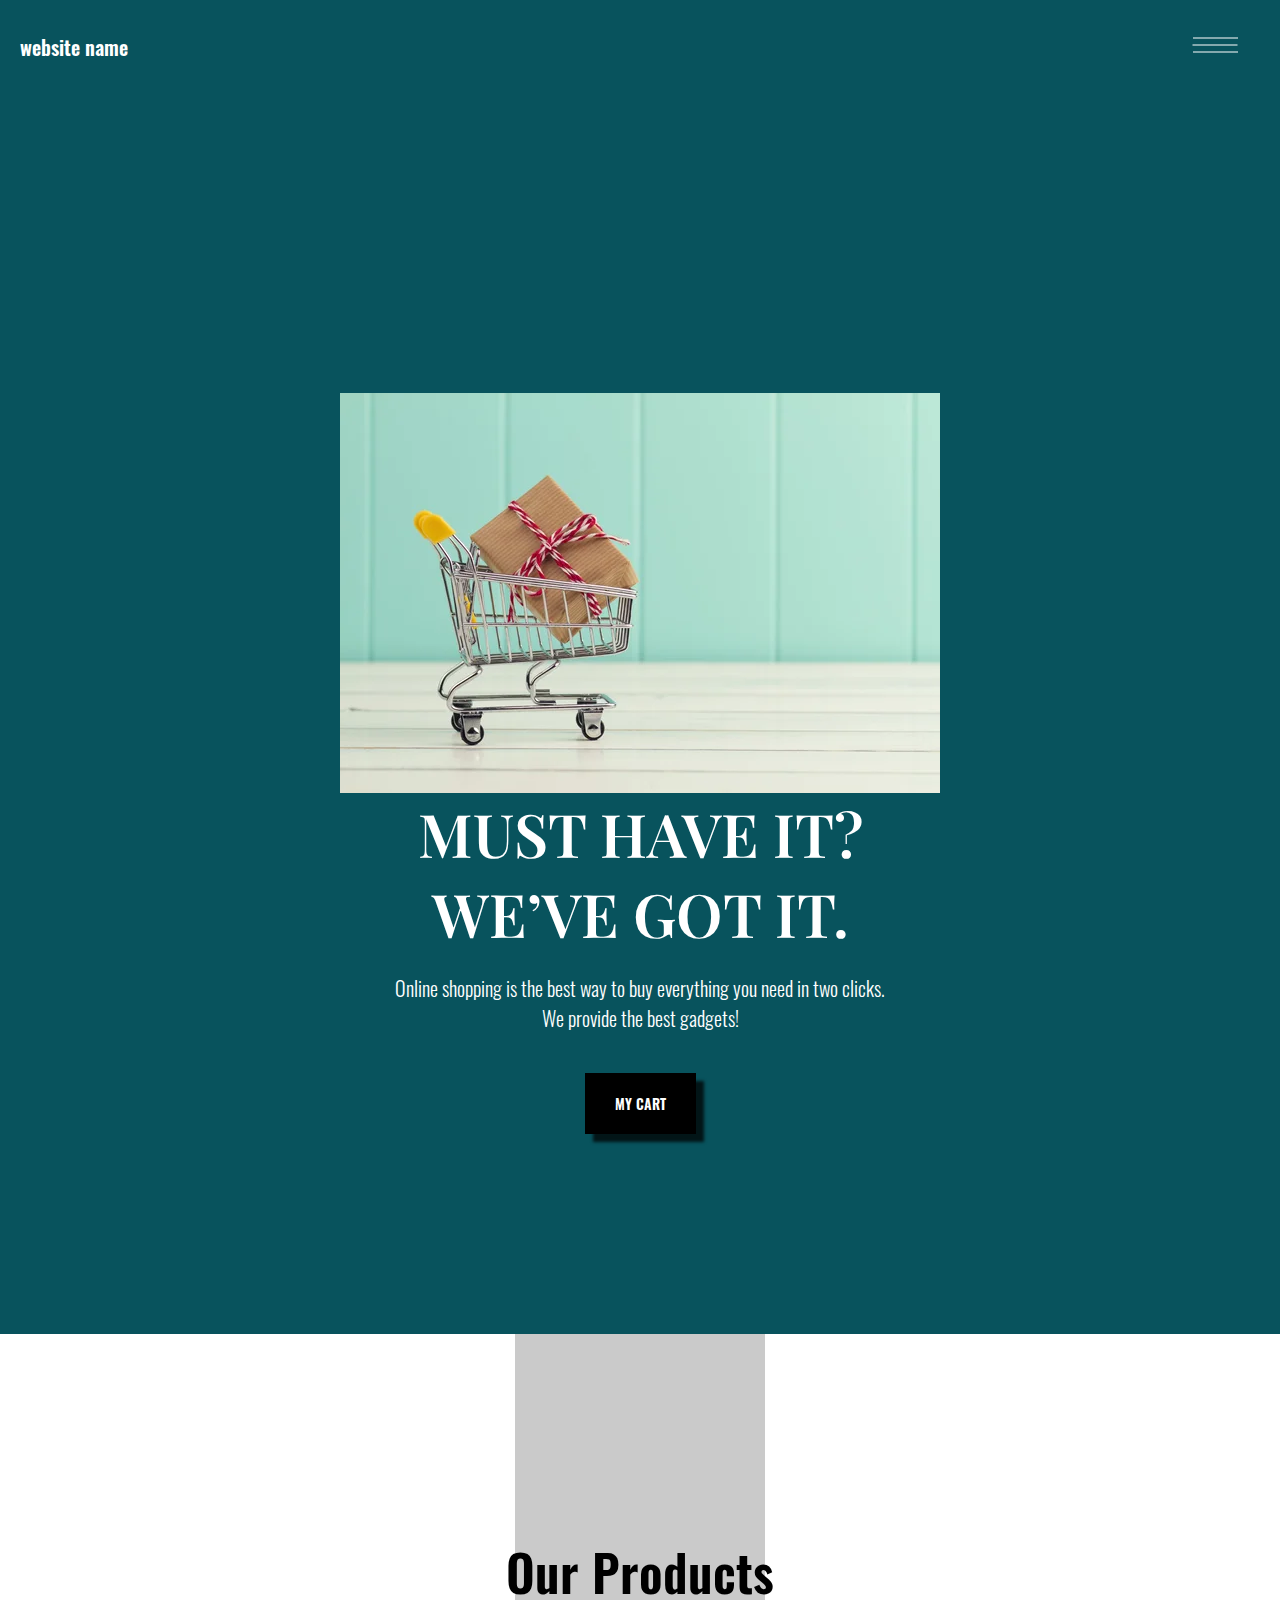
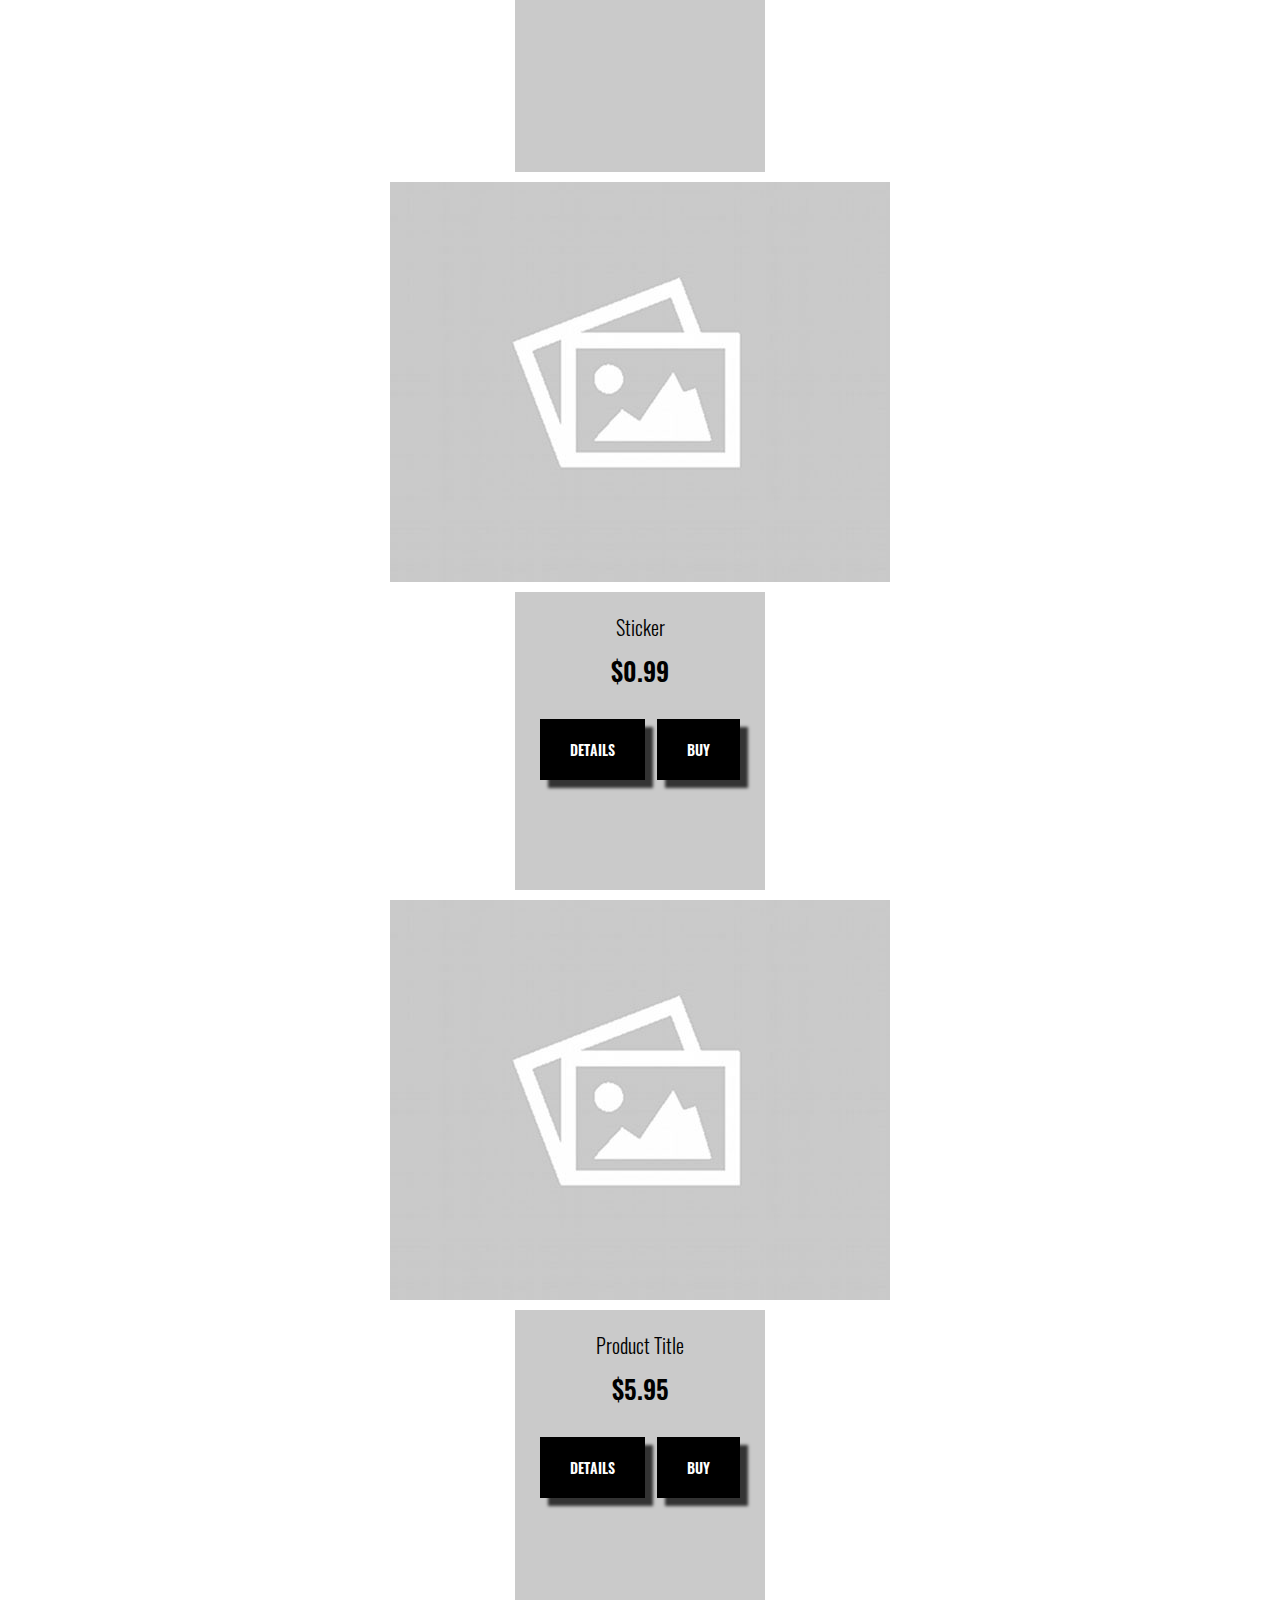
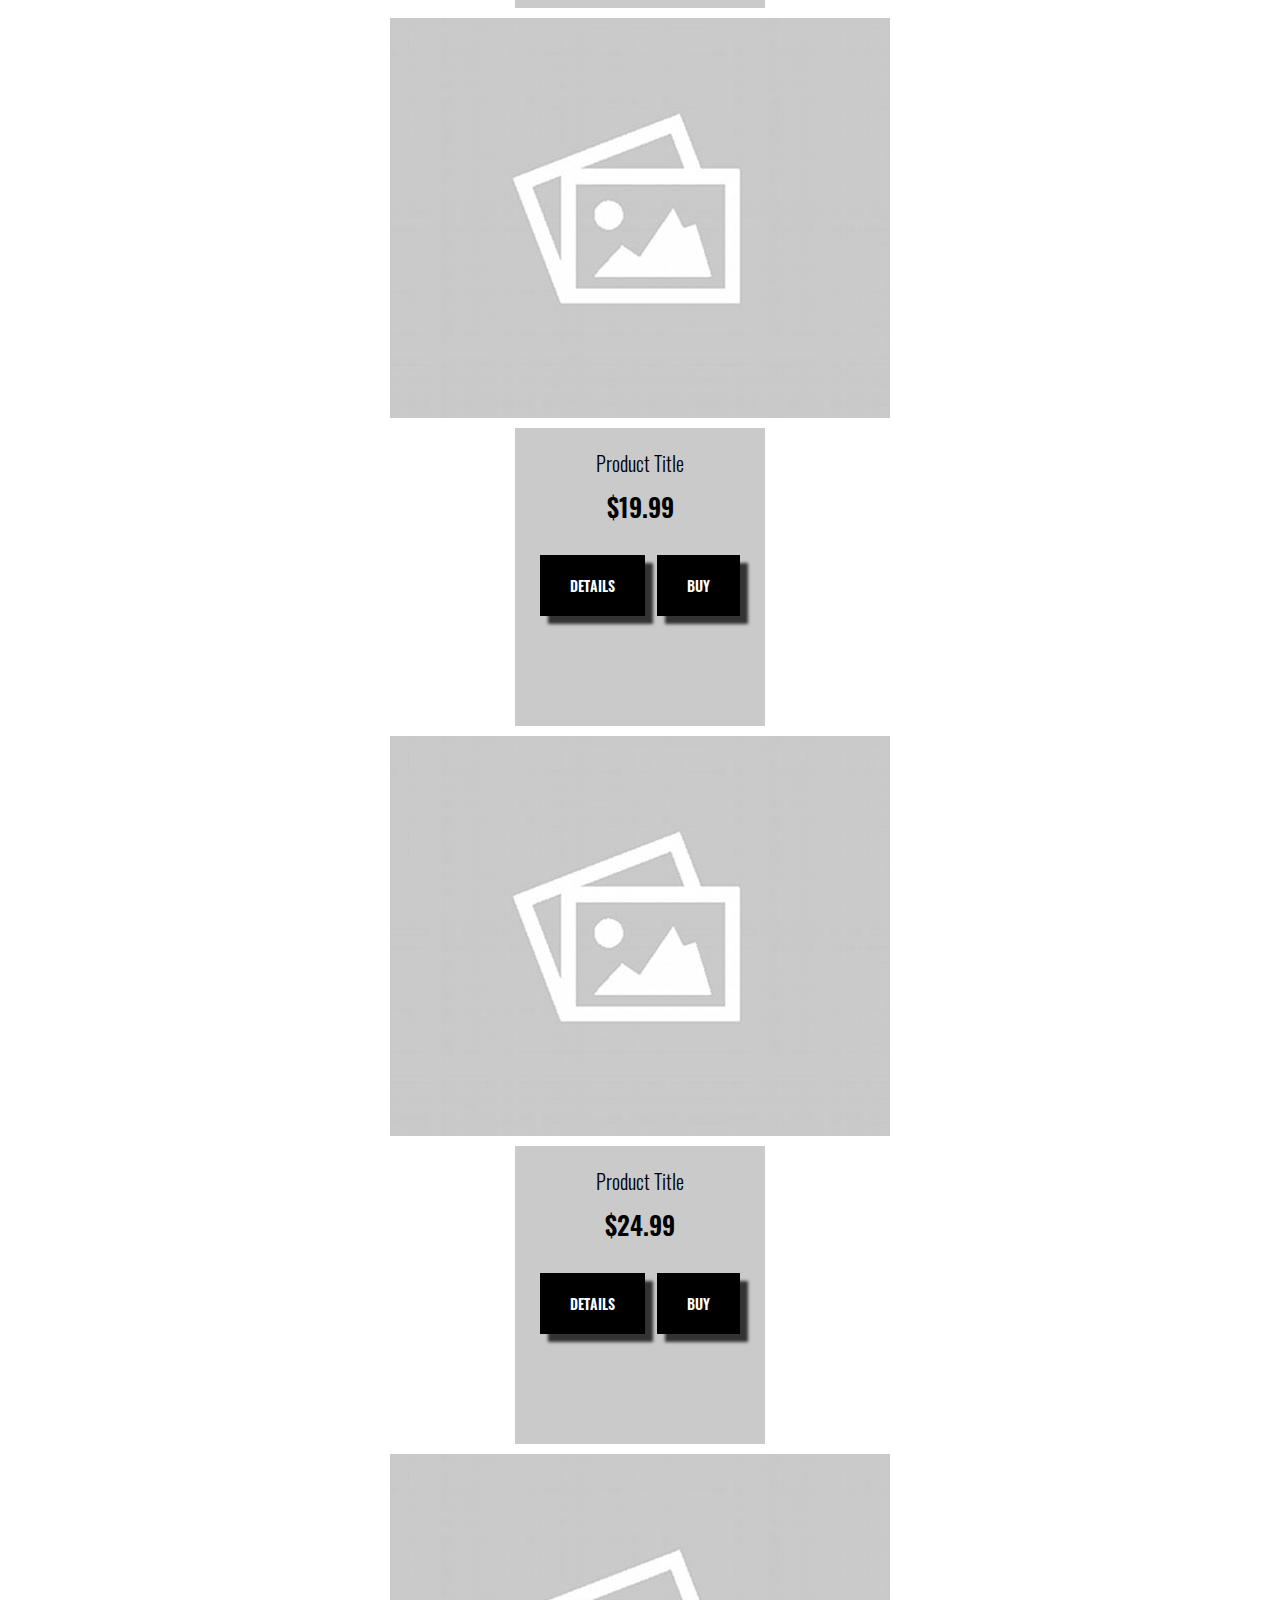
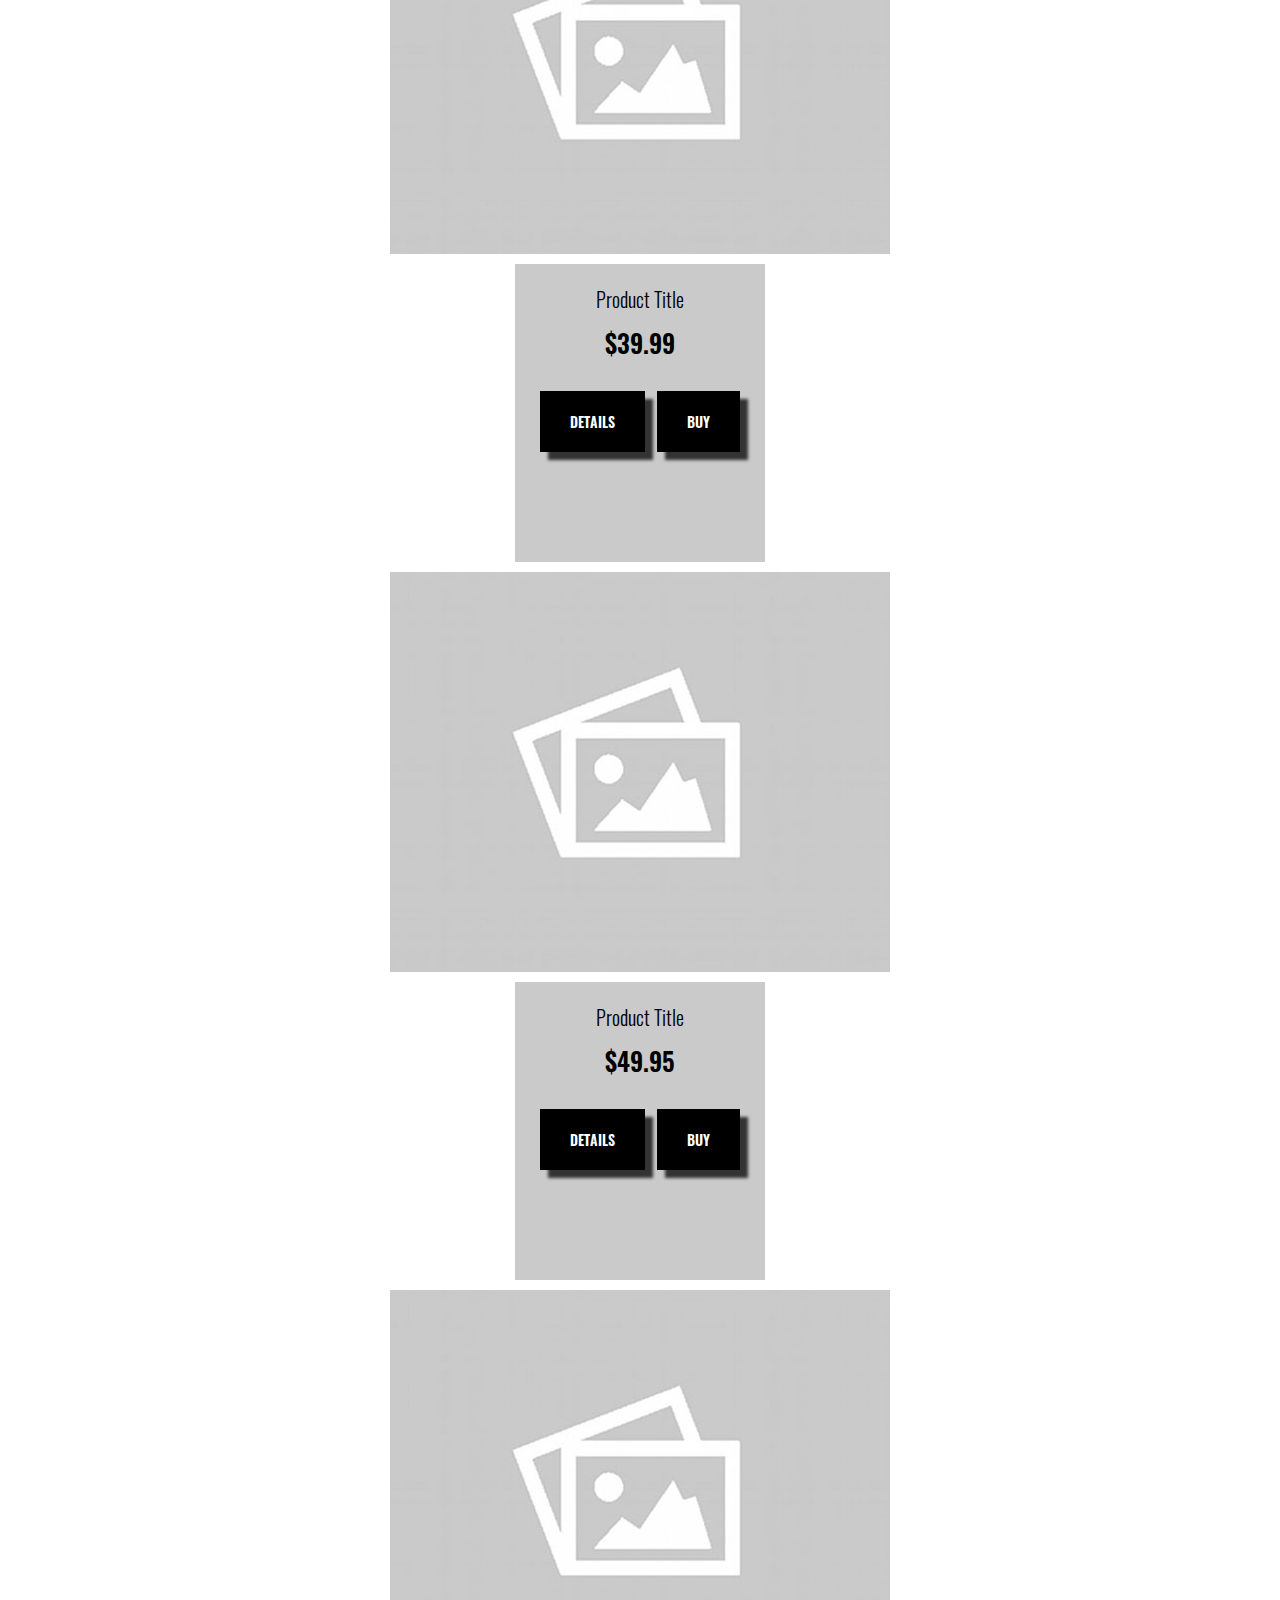
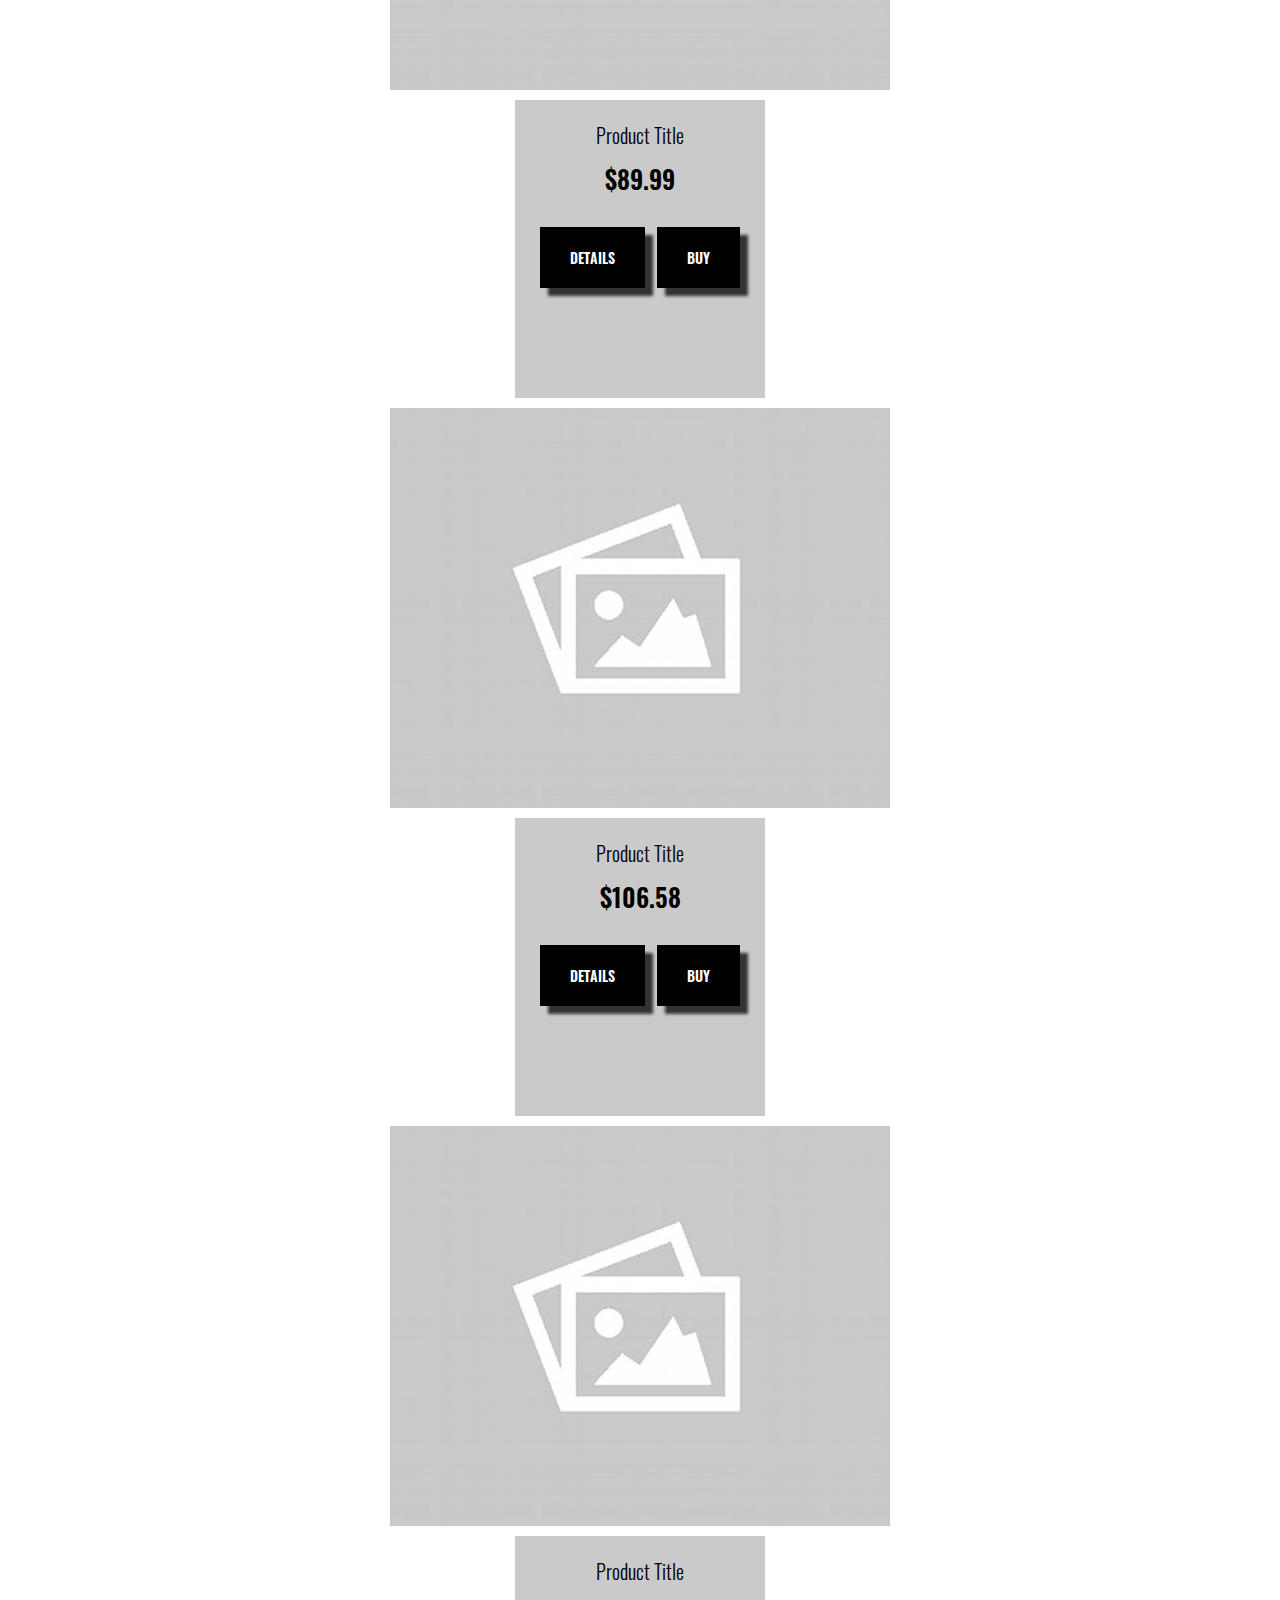
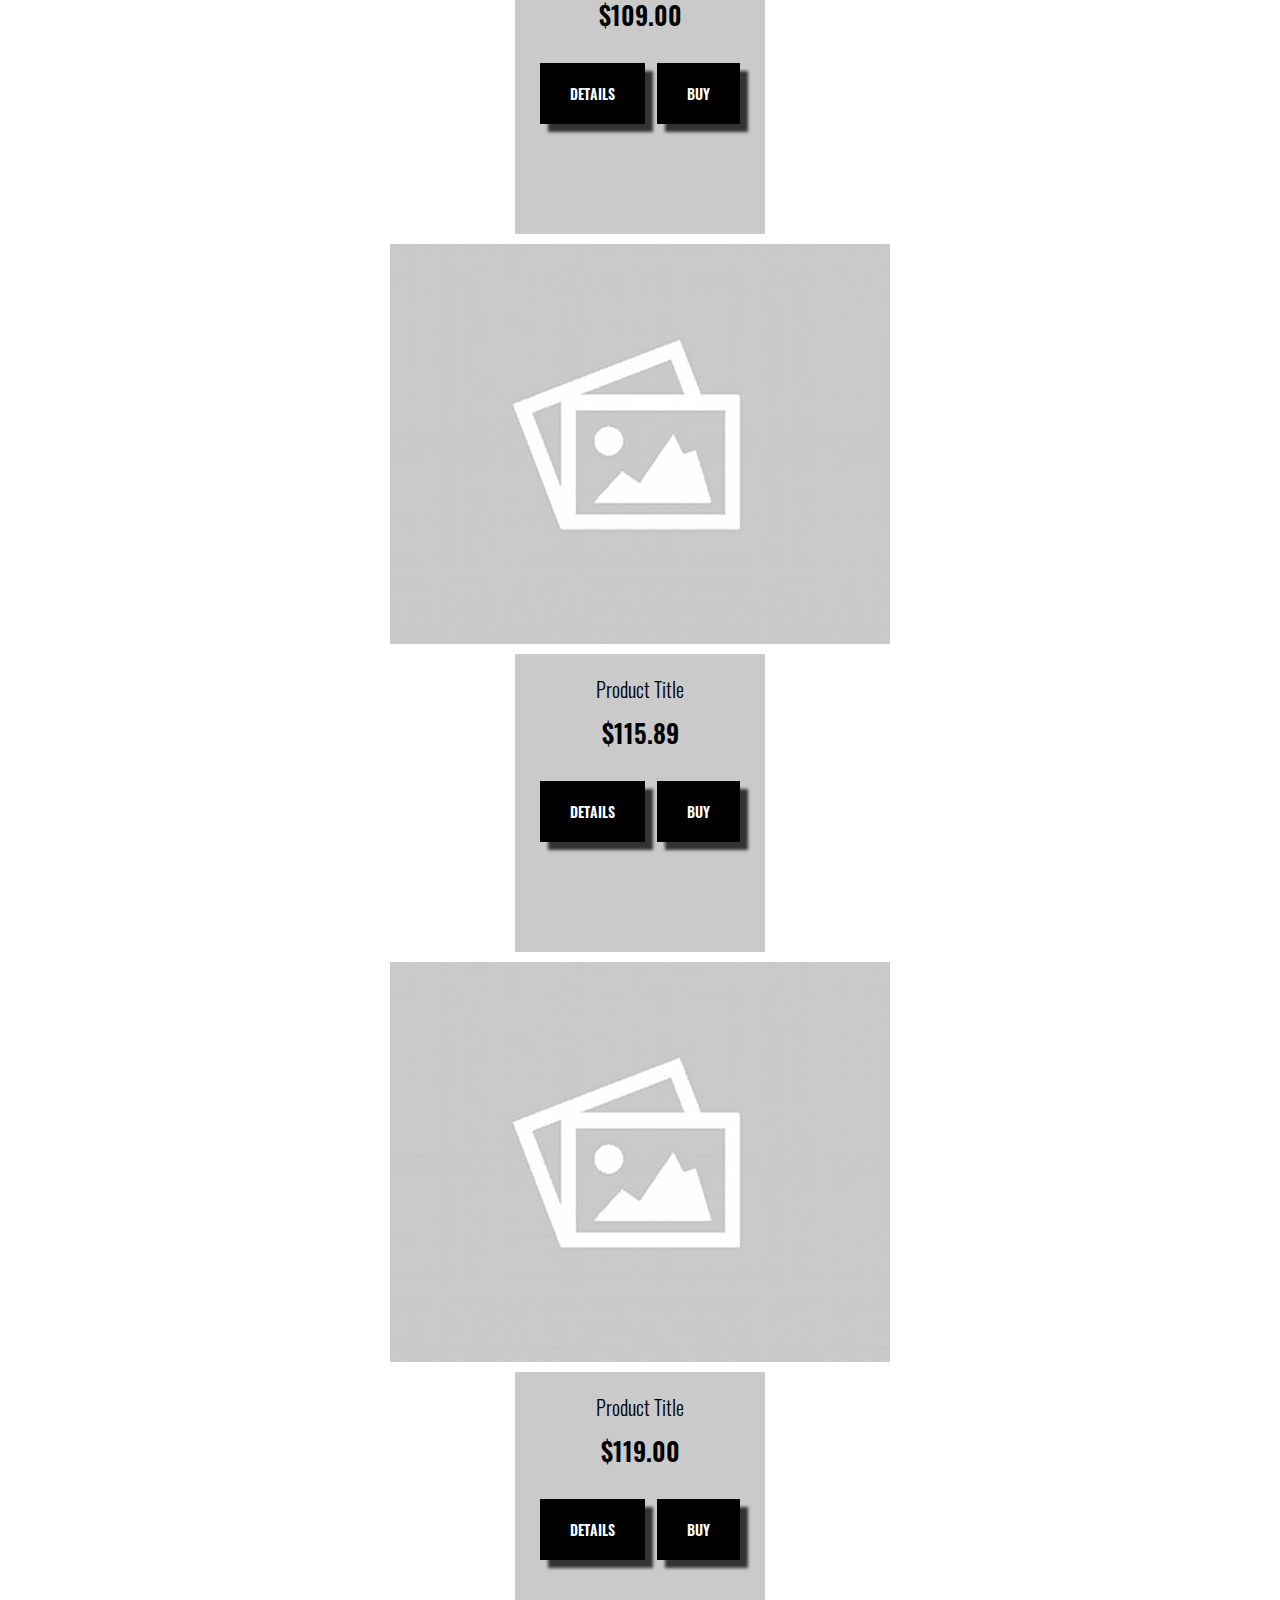
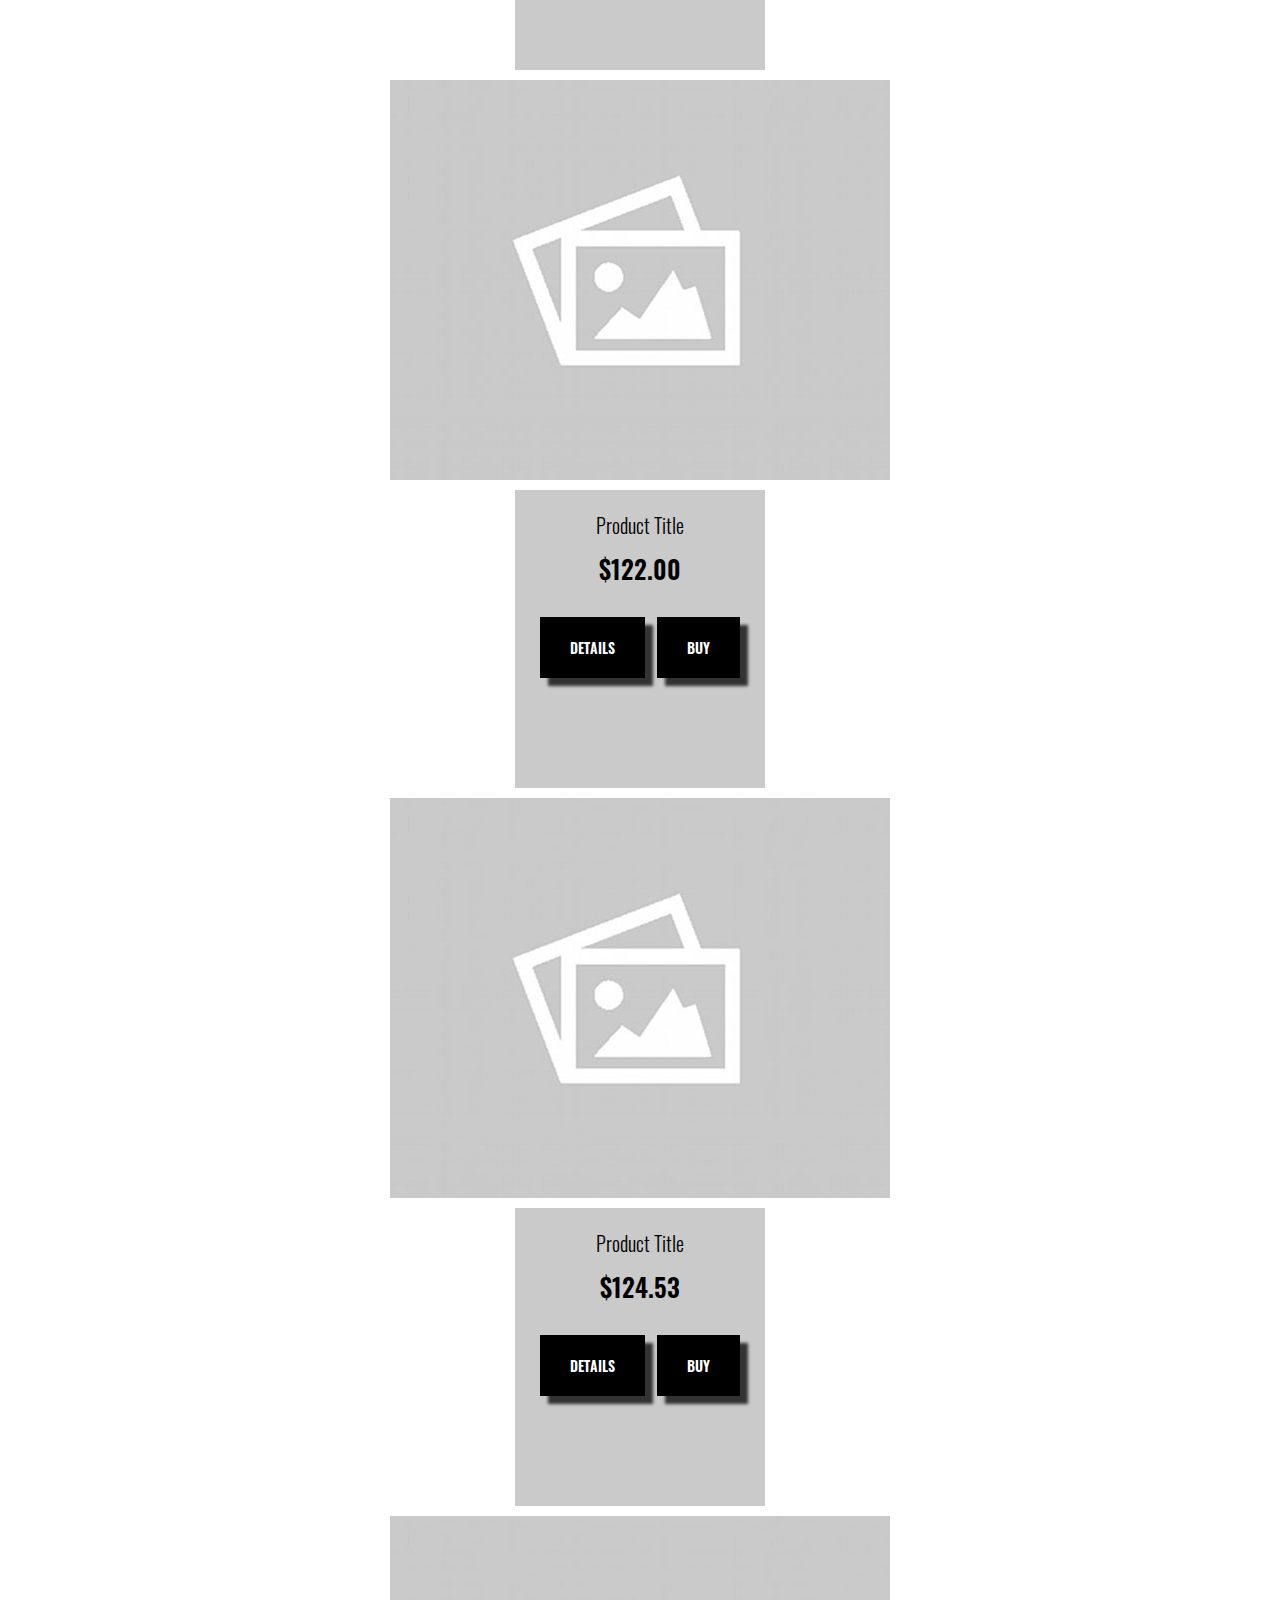
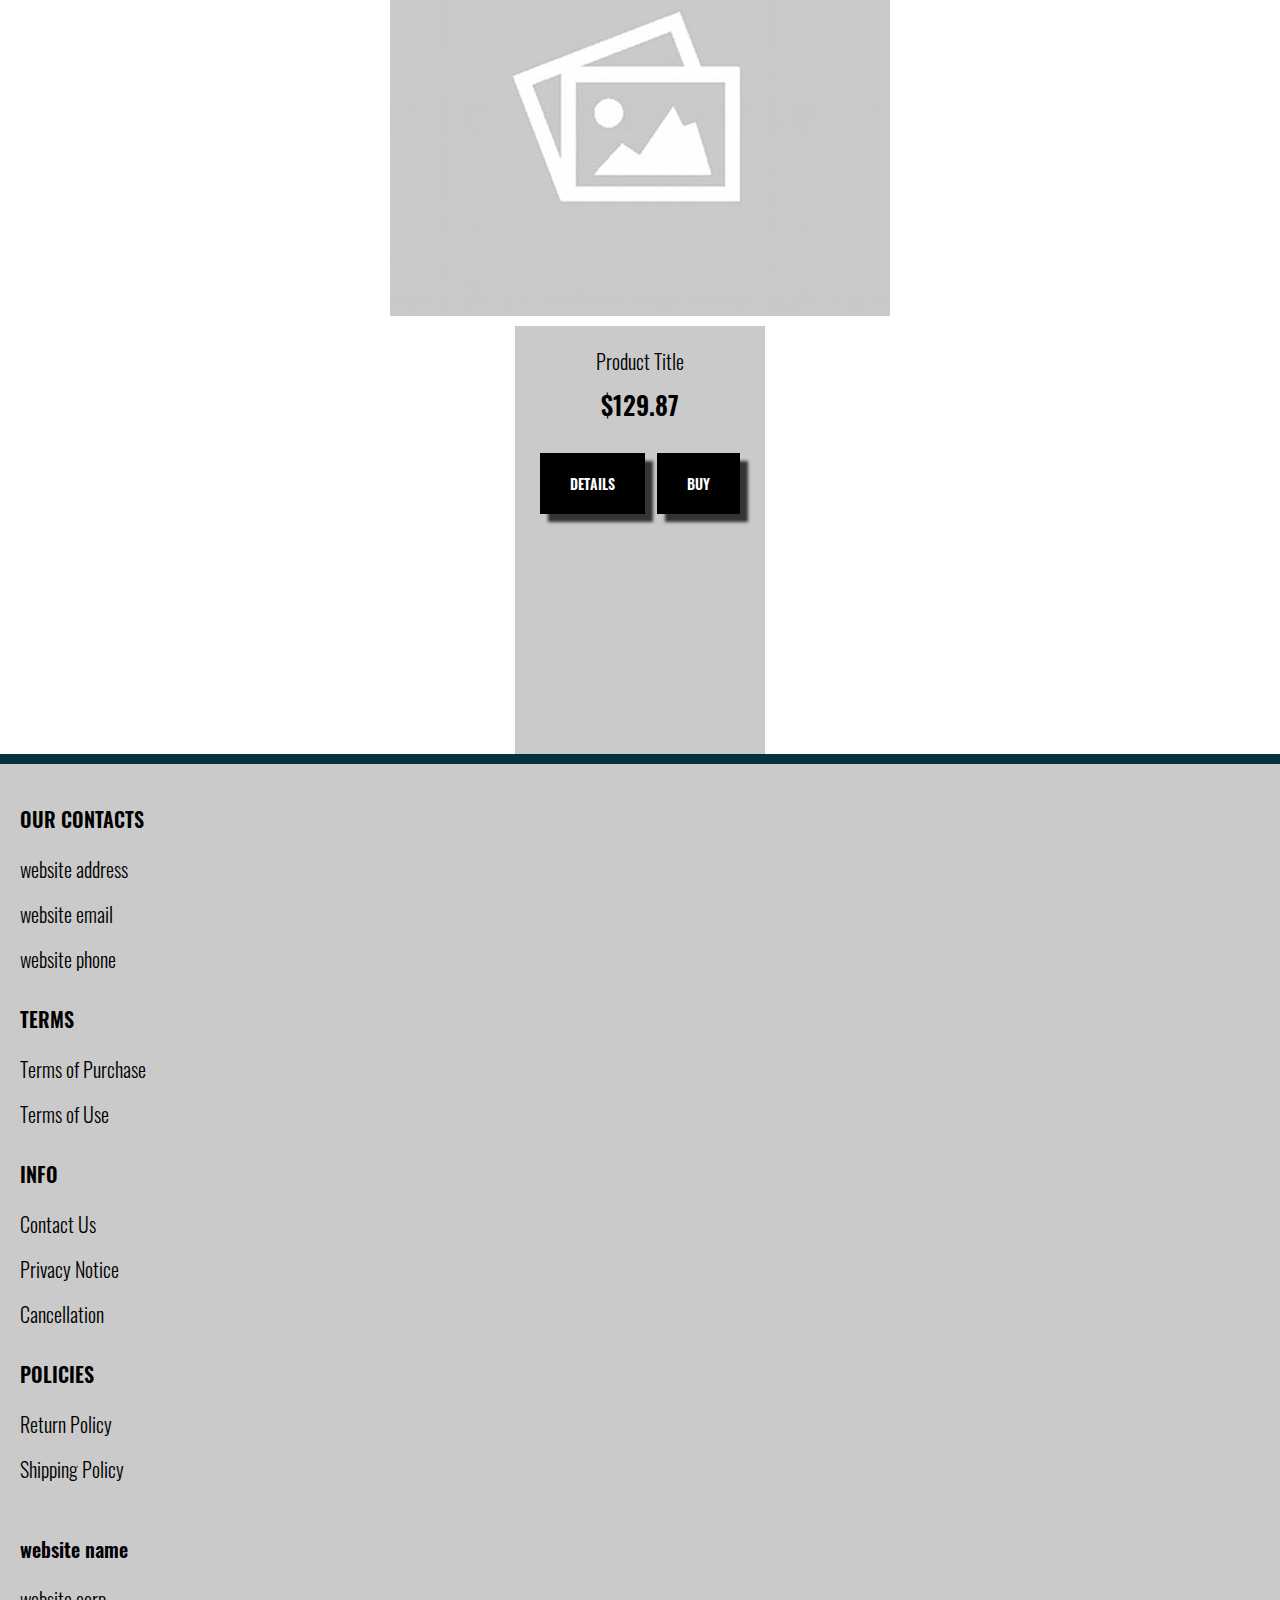
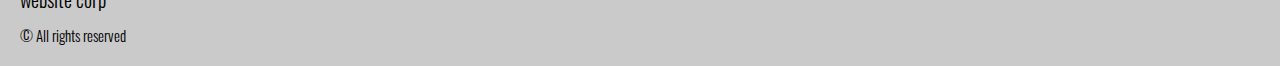
==== index.html @ 71f4c015 "+" ====
<!DOCTYPE html>
<html lang="en">

<head>
  <meta charset="UTF-8" />
  <meta http-equiv="X-UA-Compatible" content="IE=edge" />
  <meta name="viewport" content="width=device-width, initial-scale=1.0" />

  <link rel="stylesheet" href="./css/style.css" />
  <title>Shop</title>

</head>

<body>

  <div class="wrapper">

    <div class="error__overlay js_error__overlay">
      <div class="error">
        <span class="text bold error__text error__title">ERROR:</span>
        <p class="text error__text">You cannot add more than $500 worth of items to your cart.</p>
        <p class="text error__text">The selected item will not be added.</p>
        <button class="text error__btn js_error__btn">close</button>
      </div>
    </div>



    <div class="header__wrapper">
      <div class="container">
     
     
        <header class="header">
         
           
            <div class="header__top">
              <a href="./index.html" class="header__logo logo js_website-name"></a>
              <a href="./shop.html" class="cart__span-box">
                   
                <svg version="1.0" xmlns="http://www.w3.org/2000/svg"
                width="884.000000pt" height="980.000000pt" viewBox="0 0 884.000000 980.000000"
                preserveAspectRatio="xMidYMid meet">
               
               <g transform="translate(0.000000,980.000000) scale(0.100000,-0.100000)"
                stroke="none">
               <path d="M4190 9785 c-397 -49 -766 -214 -1078 -479 -198 -169 -378 -403 -492
               -640 -142 -295 -175 -460 -186 -931 -2 -126 -7 -254 -10 -282 l-5 -53 -784 0
               c-431 0 -786 -4 -789 -8 -7 -11 -57 -438 -256 -2182 -403 -3524 -580 -5101
               -580 -5162 l0 -48 4410 0 4410 0 0 46 c0 53 -25 278 -250 2264 -404 3559 -578
               5068 -586 5082 -3 4 -358 8 -789 8 l-784 0 -5 53 c-3 28 -8 164 -11 301 -8
               366 -25 491 -96 700 -298 870 -1211 1443 -2119 1331z m555 -419 c203 -46 435
               -147 597 -262 109 -78 297 -267 375 -377 70 -100 168 -287 207 -395 71 -198
               96 -386 96 -709 l0 -223 -1600 0 -1600 0 0 219 c0 228 11 374 36 501 39 191
               146 435 267 607 77 109 266 299 372 375 197 139 461 247 680 278 97 14 489 4
               570 -14z m-2315 -2595 l0 -219 -54 -40 c-105 -80 -151 -185 -144 -331 6 -113
               44 -197 122 -269 90 -81 132 -97 261 -97 98 0 116 3 167 27 76 35 153 109 192
               183 30 57 31 65 31 175 0 106 -2 119 -28 170 -16 30 -57 84 -93 120 l-64 66 0
               217 0 217 1600 0 1600 0 0 -217 0 -217 -64 -66 c-36 -36 -77 -90 -93 -120 -26
               -51 -28 -64 -28 -170 0 -110 1 -118 31 -175 39 -74 116 -148 192 -183 51 -24
               69 -27 167 -27 129 0 171 16 261 97 78 72 116 156 122 269 7 145 -38 248 -144
               332 l-54 42 0 217 0 218 615 0 c338 0 615 -3 615 -7 0 -5 5 -37 10 -73 18
               -125 261 -2247 520 -4540 197 -1744 221 -1961 215 -1971 -8 -12 -7922 -12
               -7929 0 -7 10 30 344 224 2061 291 2568 505 4432 516 4498 l6 32 614 0 614 0
               0 -219z"/>
               </g>
               </svg>
                  <span class="cart__span js_cart__span"></span>
              </a>
              <div class="header-block">
                <div class="header__top-box">
                  <button class="header__btn js_menu-btn">
                    <span></span>
                  </button>
               
              
                 </div>
    
                  <nav class="nav js_menu">
                  
                  
                    <ul class="nav__list">
                      <li class="nav__item">
                        <p class="nav__title">
                          Terms
                          <ul class="nav__sub-list">
                            <li class="nav__sub-item">
                              <a href="./purchase.html" class="nav__link">Terms of Purchase</a>
                            </li>
                            <li class="nav__sub-item">
                              <a href="./use.html" class="nav__link">Terms of Use</a>
                            </li>
                          </ul>
                        </p>
                      </li>
                      <li class="nav__item">
                        <p class="nav__title">
                          Info
                          <ul class="nav__sub-list">
                            <li class="nav__sub-item">
                              <a href="./contacts.html" class="nav__link">Contact Us</a>
                            </li>
                            <li class="nav__sub-item">
                              <a href="./privacy.html" class="nav__link">Privacy Notice</a>
                            </li>
                          </ul>
                        </p>
                      </li>
                      <li class="nav__item">
                        <p class="nav__title">
                          Policies
                          <ul class="nav__sub-list">
                            <li class="nav__sub-item">
                              <a href="./return.html" class="nav__link">Return Policy</a>
                            </li>
                            <li class="nav__sub-item">
                              <a href="./shipping.html" class="nav__link">Shipping Policy</a>
                            </li>
                          </ul>
                        </p>
                      </li>
                    </ul>
                  </nav>
              </div>
 
          
          </div>
        </header>
     
      </div>
    </div>


    <main class="main">

    
      <div class="hero__wrapper">
        <div class="container">
          <div class="hero">
            <img src="./img/bg.jpeg" alt="" class="img">
            <div class="text-block">
              <h1 class="title">Must have it? <br>We’ve got it.</h1>
            <p class="text">Online shopping is the best way to buy everything you need in two clicks.
              <br>We provide the best gadgets!</p>
              <a href="./shop.html" class="btn">my cart</a>  
            </div>
          
          </div>
        </div>
      </div>

  





      <div class="products__wrapper hero-products">
        <div class="container">
        <section class="products">
          <h3 class="products__title">Our Products</h3>
            <div class="sub-title__box">
              <p class="text success-message js_success-message">Success! You have added <span
                  class="js_success-product-name"></span> to your shopping cart!</p>
            </div>
            <ul class="products__list js_products__list">
             
            </ul>

        </section>
      </div>
      </div>

     

    </main>
  
   
 
   
    <div class="footer__wrapper">
 
      <div class="container">
        <footer class="footer">
    
          <div class="footer__top">
            <div class="footer__top-block">
              <div class="footer__block">
                <p class="footer__title">Our Contacts</p>
                <ul class="footer__list">
                  <li class="footer__item">
                    <span class="text text--mb js_website-address"></span>
                   </li>
                   <li class="footer__item">
                    <a href="" class="footer__link js_website-email"></a>
                    </li>
                    <li class="footer__item">
                      <a href="" class="footer__link js_website-phone"></a>
                    </li>
                </ul>
              </div>
              <div class="footer__block">
                <p class="footer__title">Terms</p>
                <ul class="footer__list">
                  <li class="footer__item">
                    <a href="./purchase.html" class="footer__link">Terms of Purchase</a>
                   </li>
                   <li class="footer__item">
                     <a href="./use.html" class="footer__link">Terms of Use</a>
                    </li>
                </ul>
              </div>
              <div class="footer__block">
                <p class="footer__title">Info</p>
                <ul class="footer__list">
                  <li class="footer__item">
                    <a href="./contacts.html" class="footer__link">Contact Us</a>
                   </li>
                   <li class="footer__item">
                     <a href="./privacy.html" class="footer__link">Privacy Notice</a>
                    </li>
                    <li class="footer__item">
                      <a href="./cancellation.html" class="footer__link">Cancellation</a>
                    </li>
                </ul>
              </div>
              <div class="footer__block">
                <p class="footer__title">Policies</p>
                <ul class="footer__list">
                  <li class="footer__item">
                    <a href="./return.html" class="footer__link">Return Policy</a>
                   </li>
                   <li class="footer__item">
                     <a href="./shipping.html" class="footer__link">Shipping Policy</a>
                    </li>
                </ul>
              </div>
           
            </div>
          
          </div>
    
          <div class="footer__bottom">
            <div class="footer__block--bottom">
              <a href="./index.html" class="footer__logo logo js_website-name"></a>
              <p class="text text--mb js_website-corp"></p>
              <span class="footer__span">© All rights reserved</span>
            </div>
          </div>
        </footer>
      </div>
    </div>
 
  </div>





  <script type="module" src="./js/cart.js"></script>
  <script type="module" src="./js/add-to-cart.js"></script>
  <script type="module" src="./js/on-load.js"></script>
  <script type="module" src="./js/website-data.js"></script>
  <script>
    const menuBtn = document.querySelector('.js_menu-btn');
    const menu = document.querySelector('.js_menu');
    menuBtn.addEventListener('click', () => {
      menuBtn.classList.toggle('active');
      menu.classList.toggle('open-menu');
      document.body.classList.toggle('open-menu');
    })
  </script>

</body>

</html>
---- css/style.css ----
@import './fonts.css';
@import './vars.css';
@import './utils.css';
@import './header.css';
@import './footer.css';
@import './hero.css';
@import './products.css';
@import './product.css';
@import './text-section.css';
@import './order.css';
@import './thank-you.css';
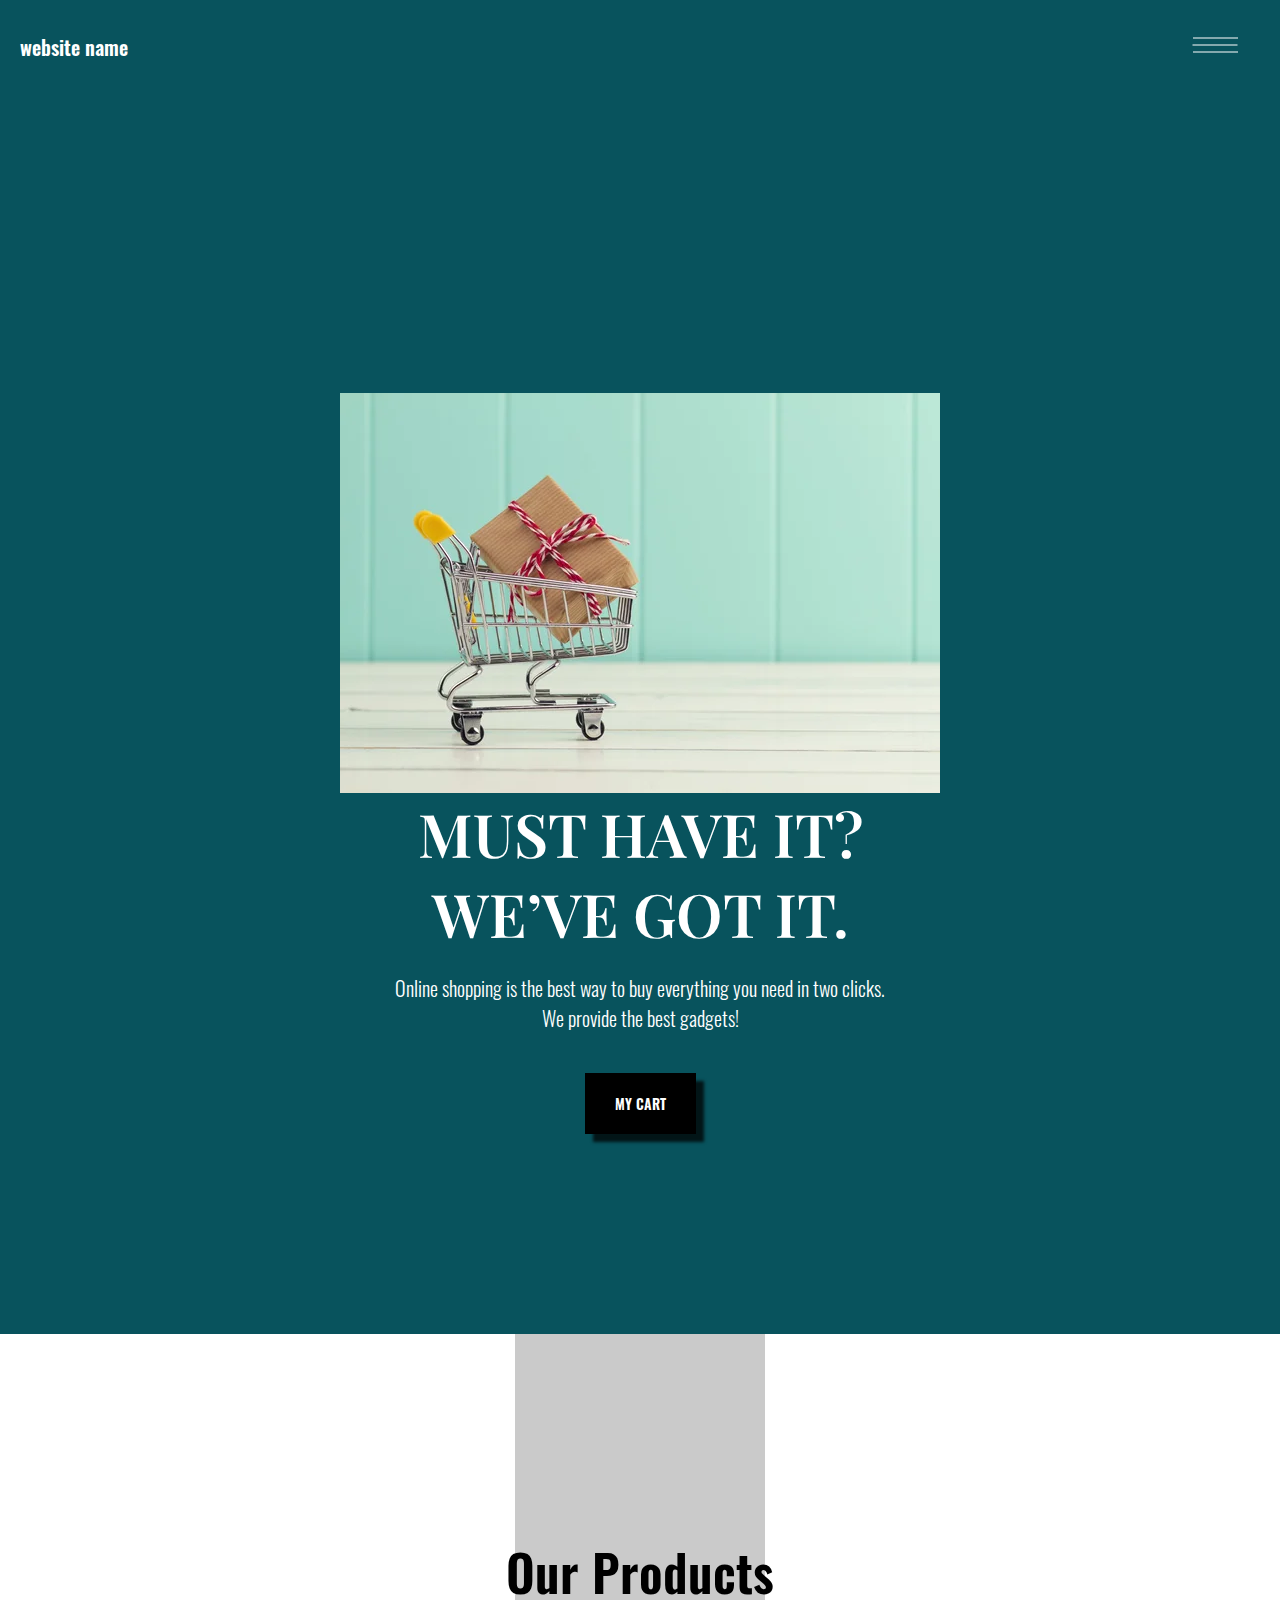
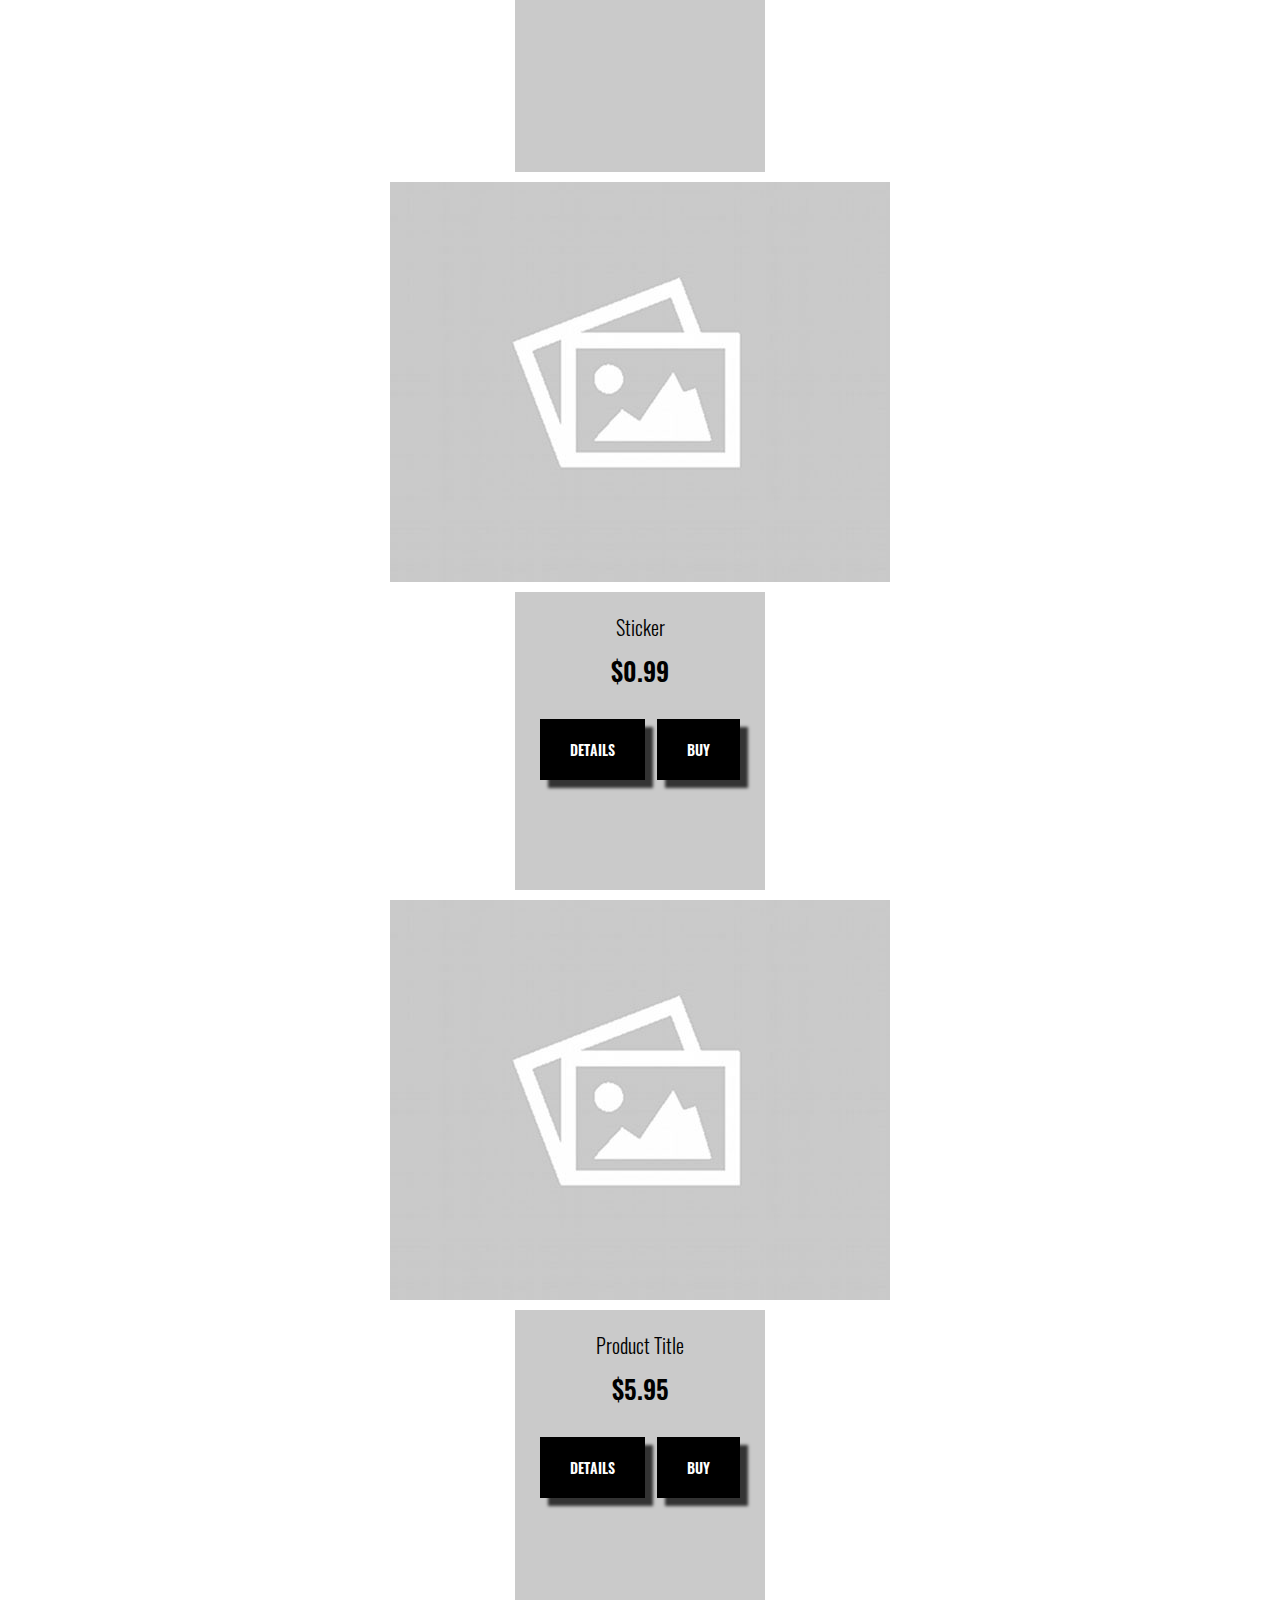
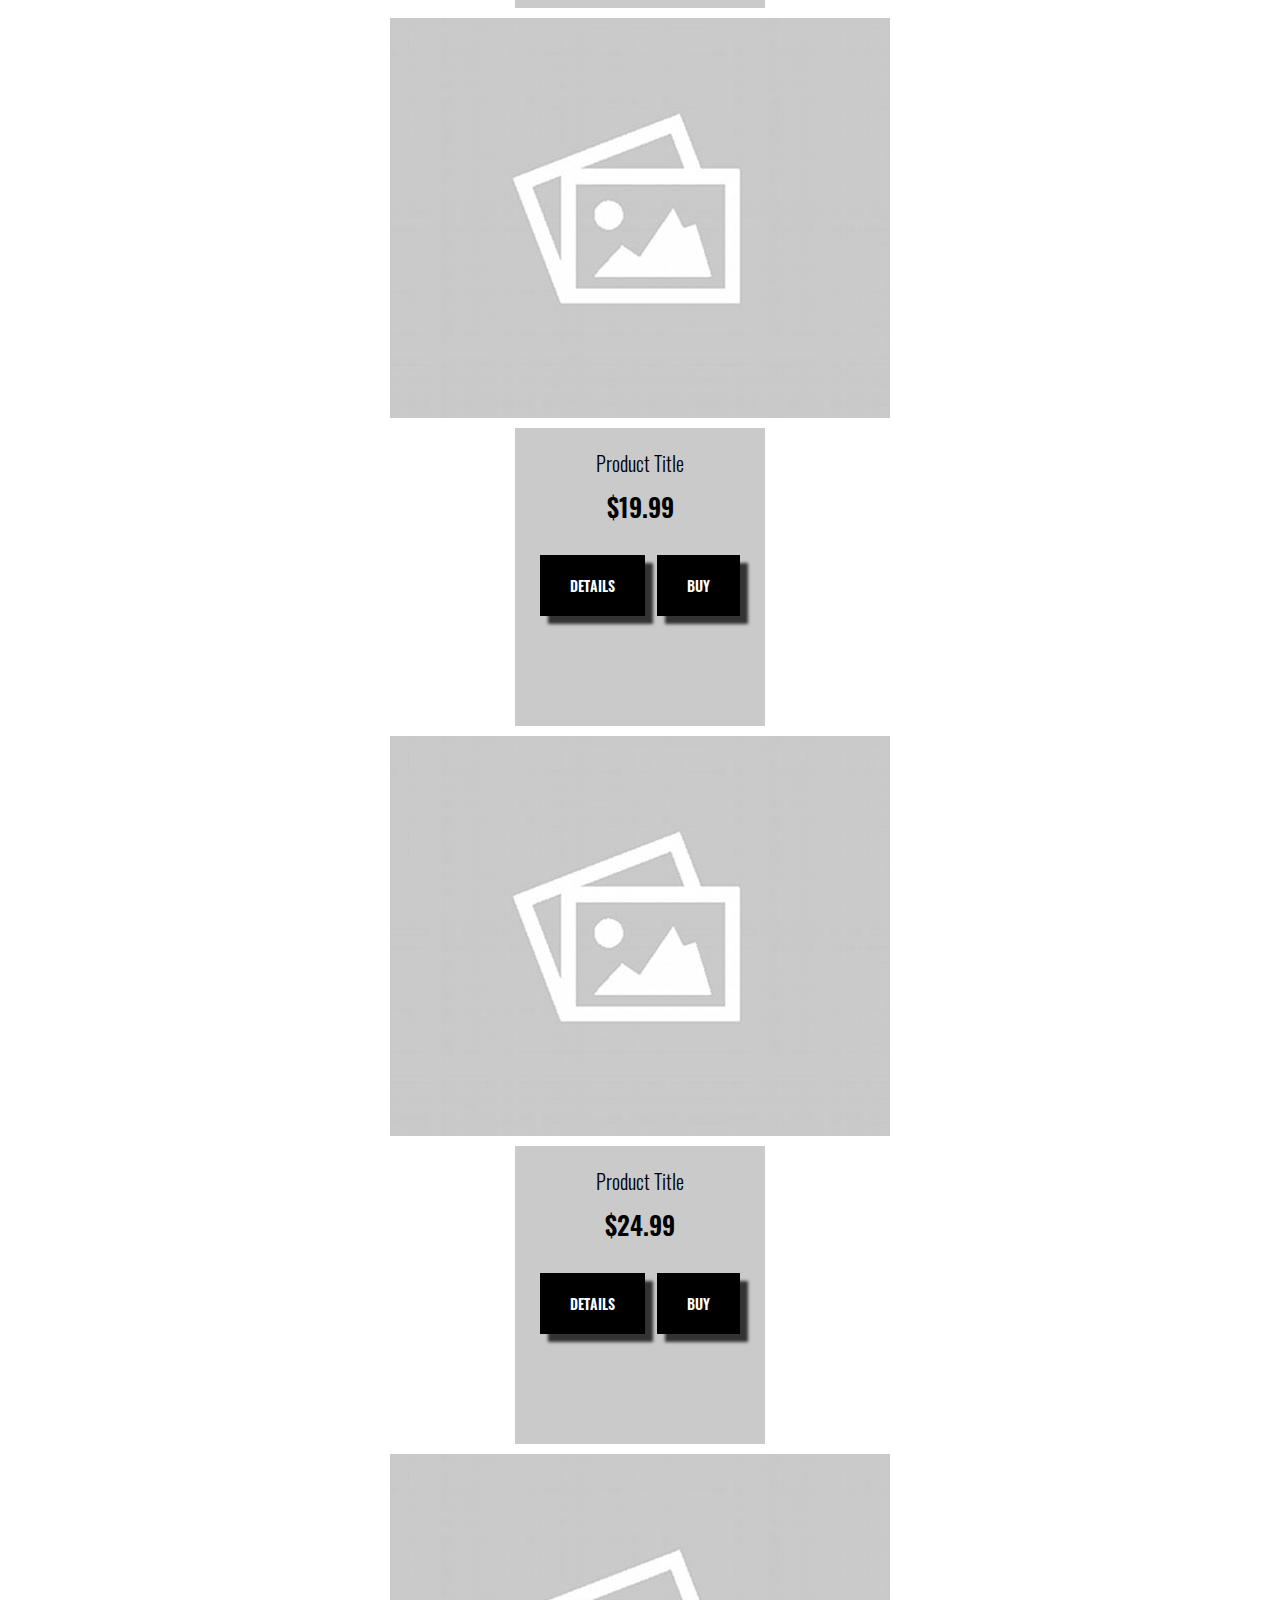
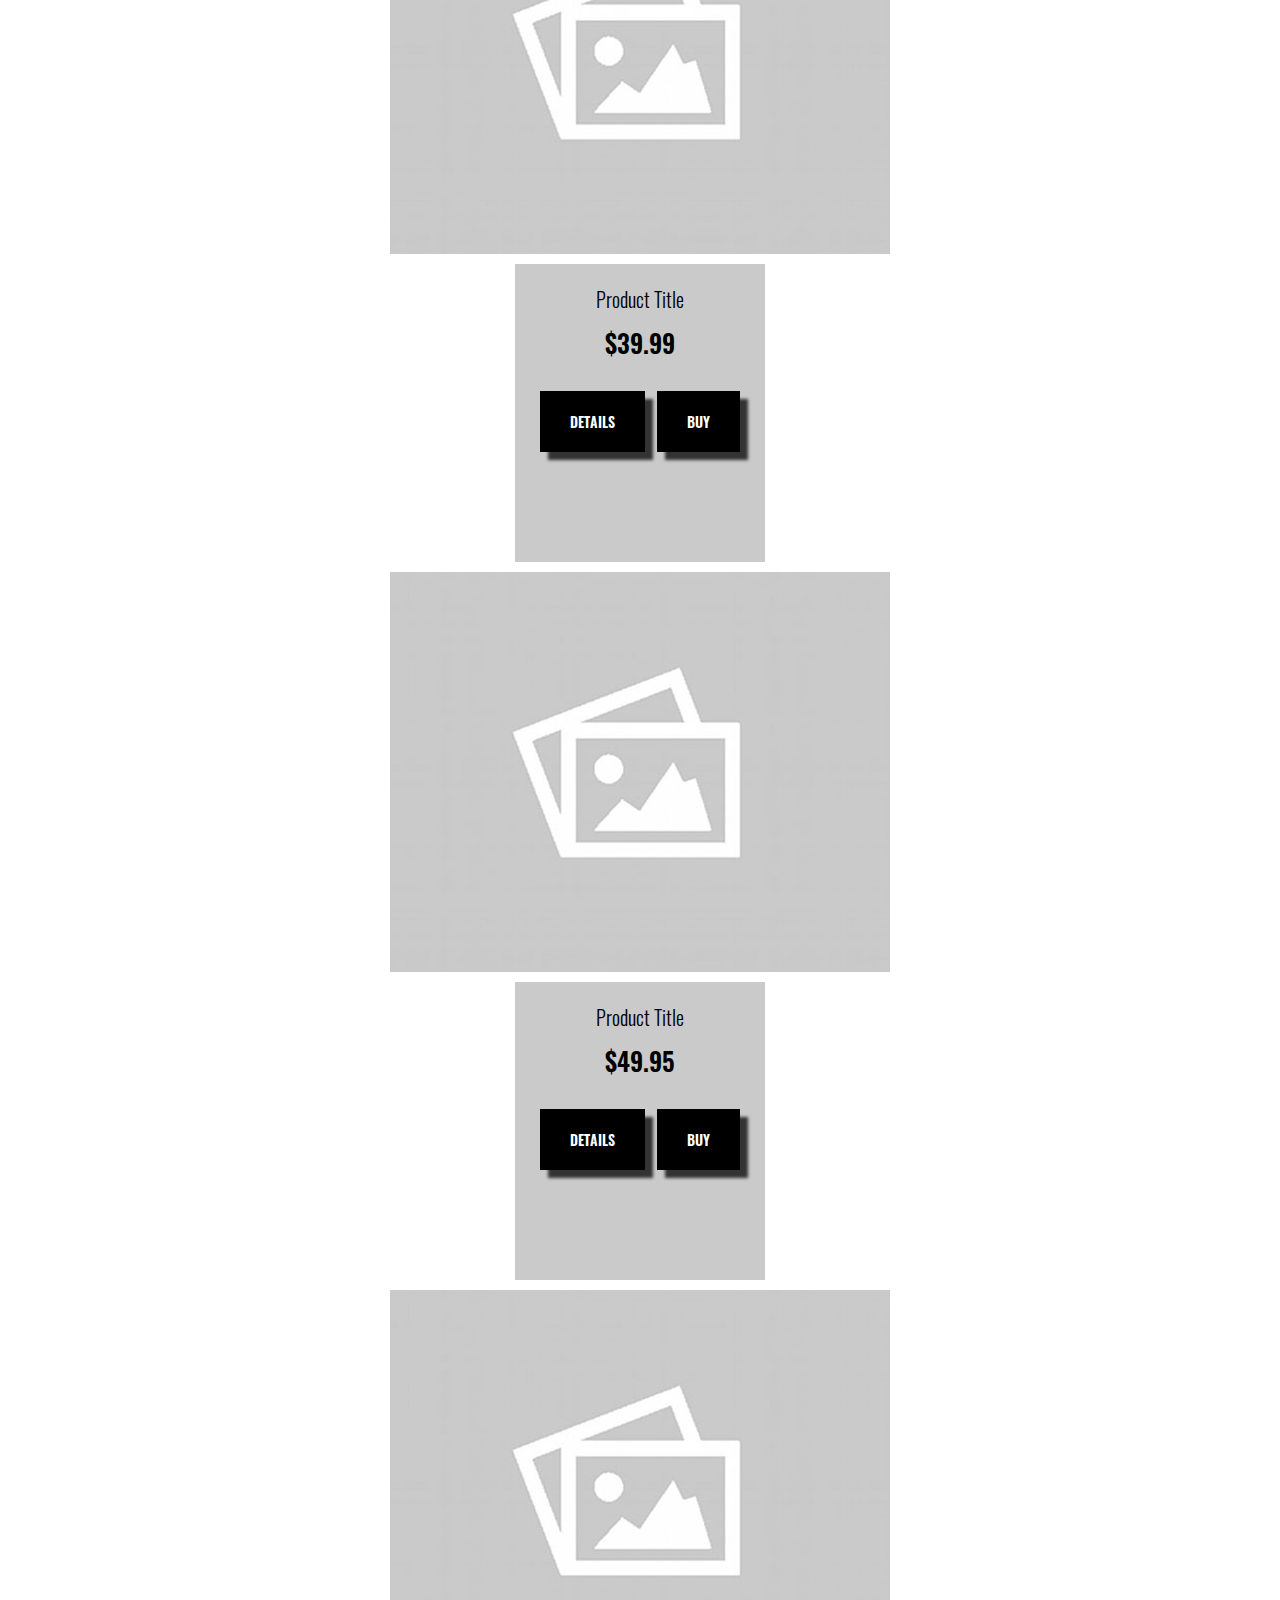
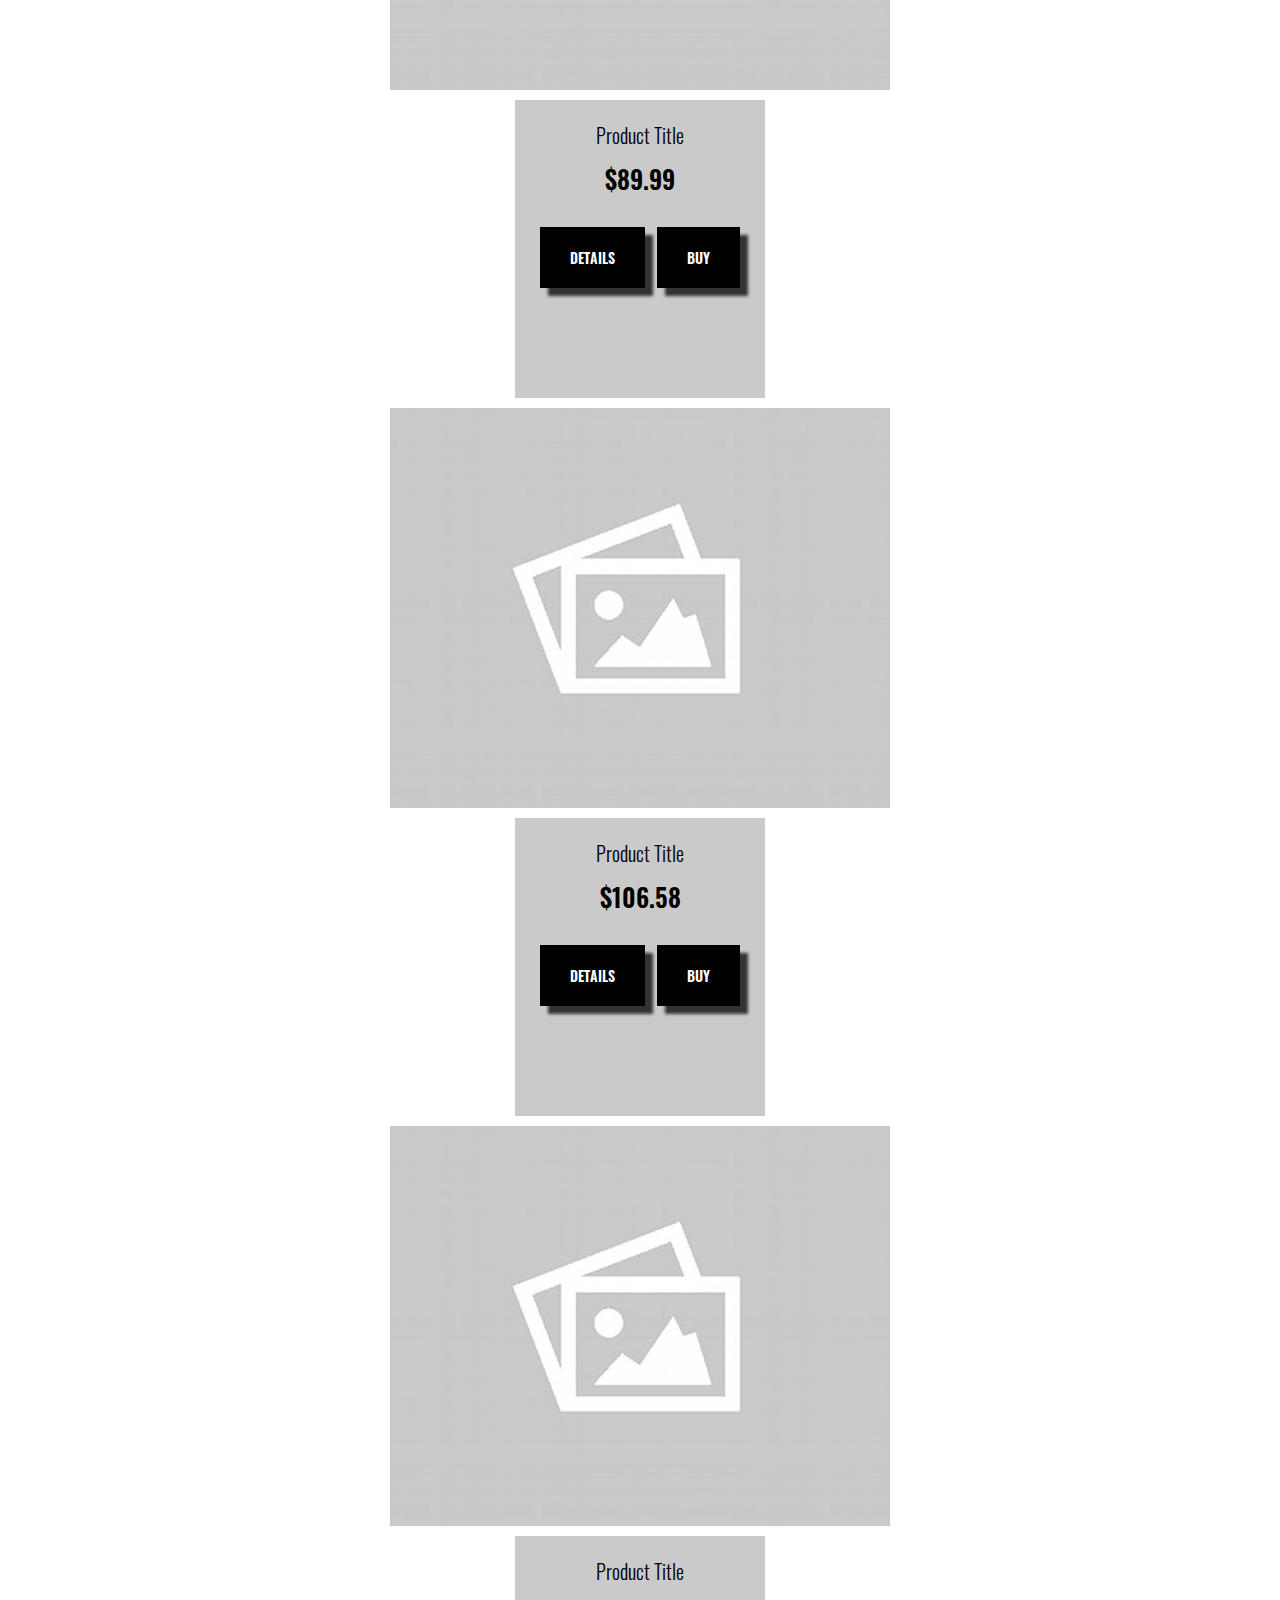
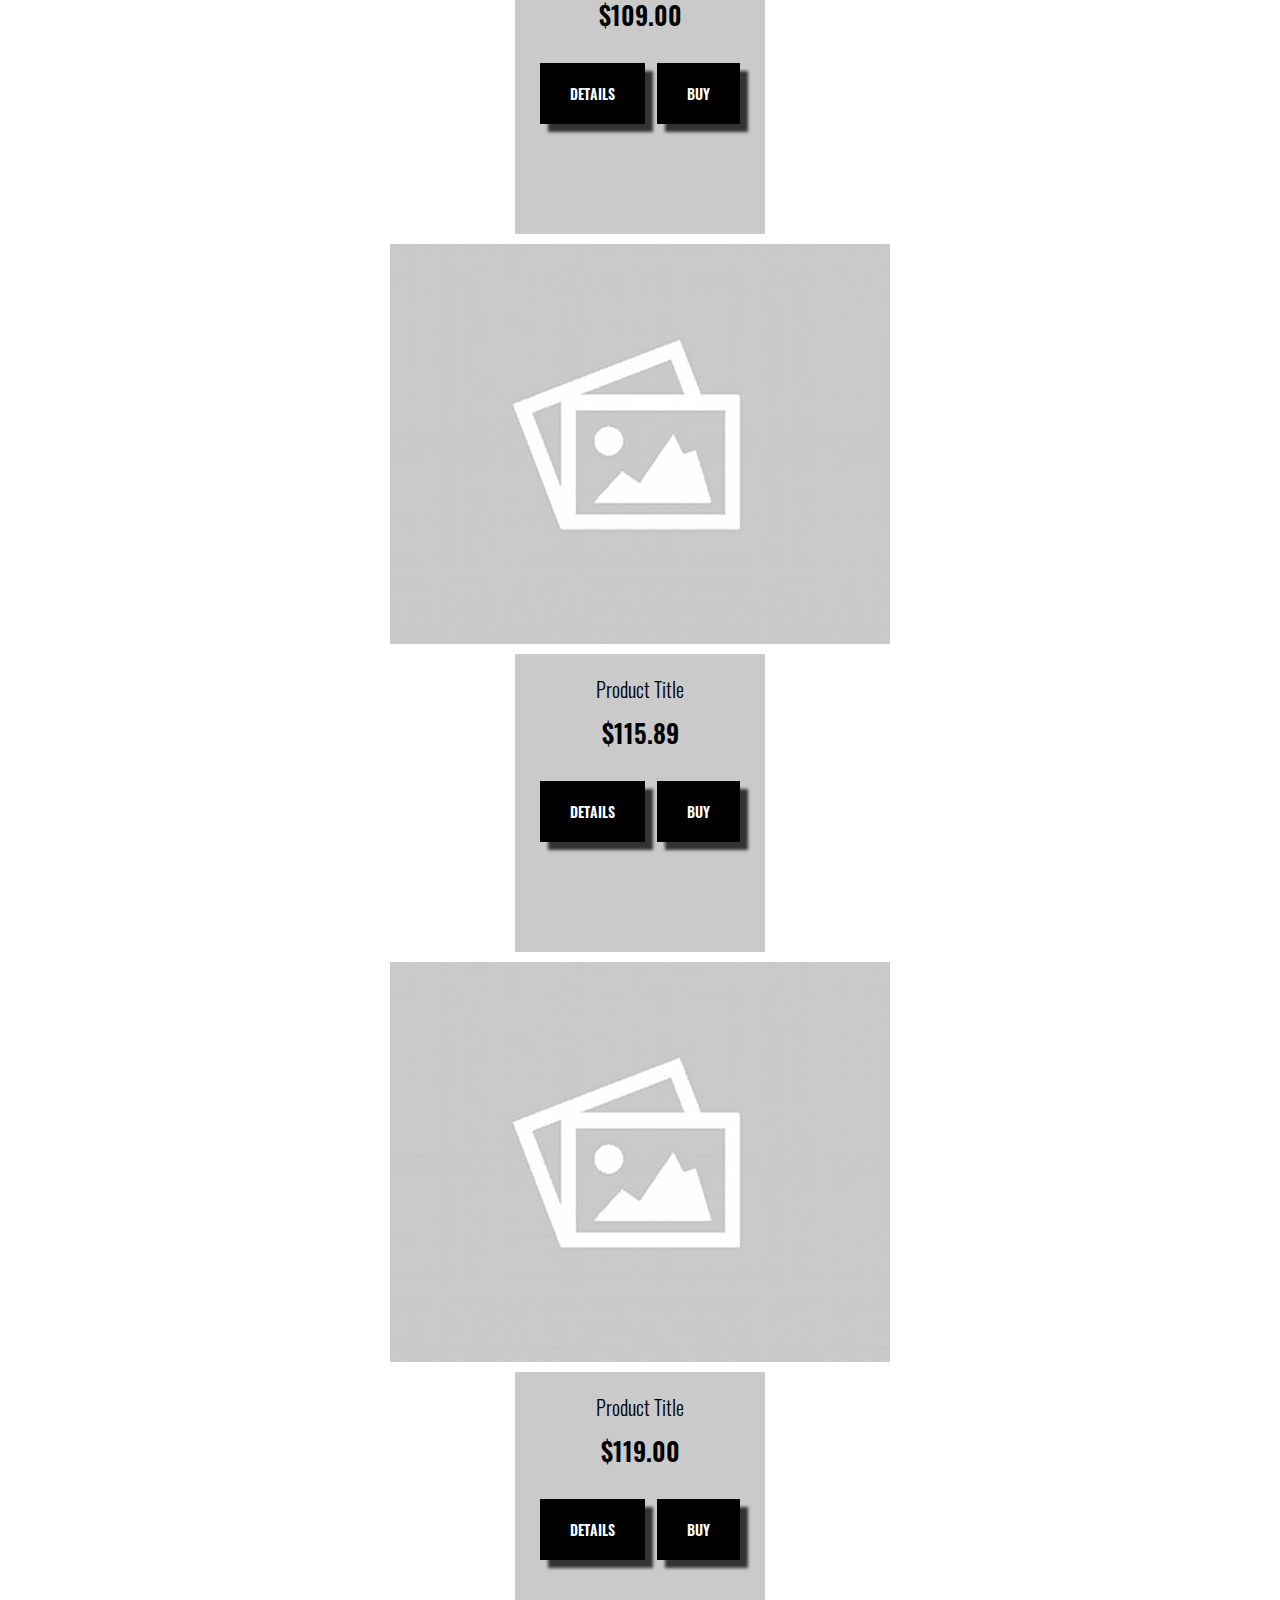
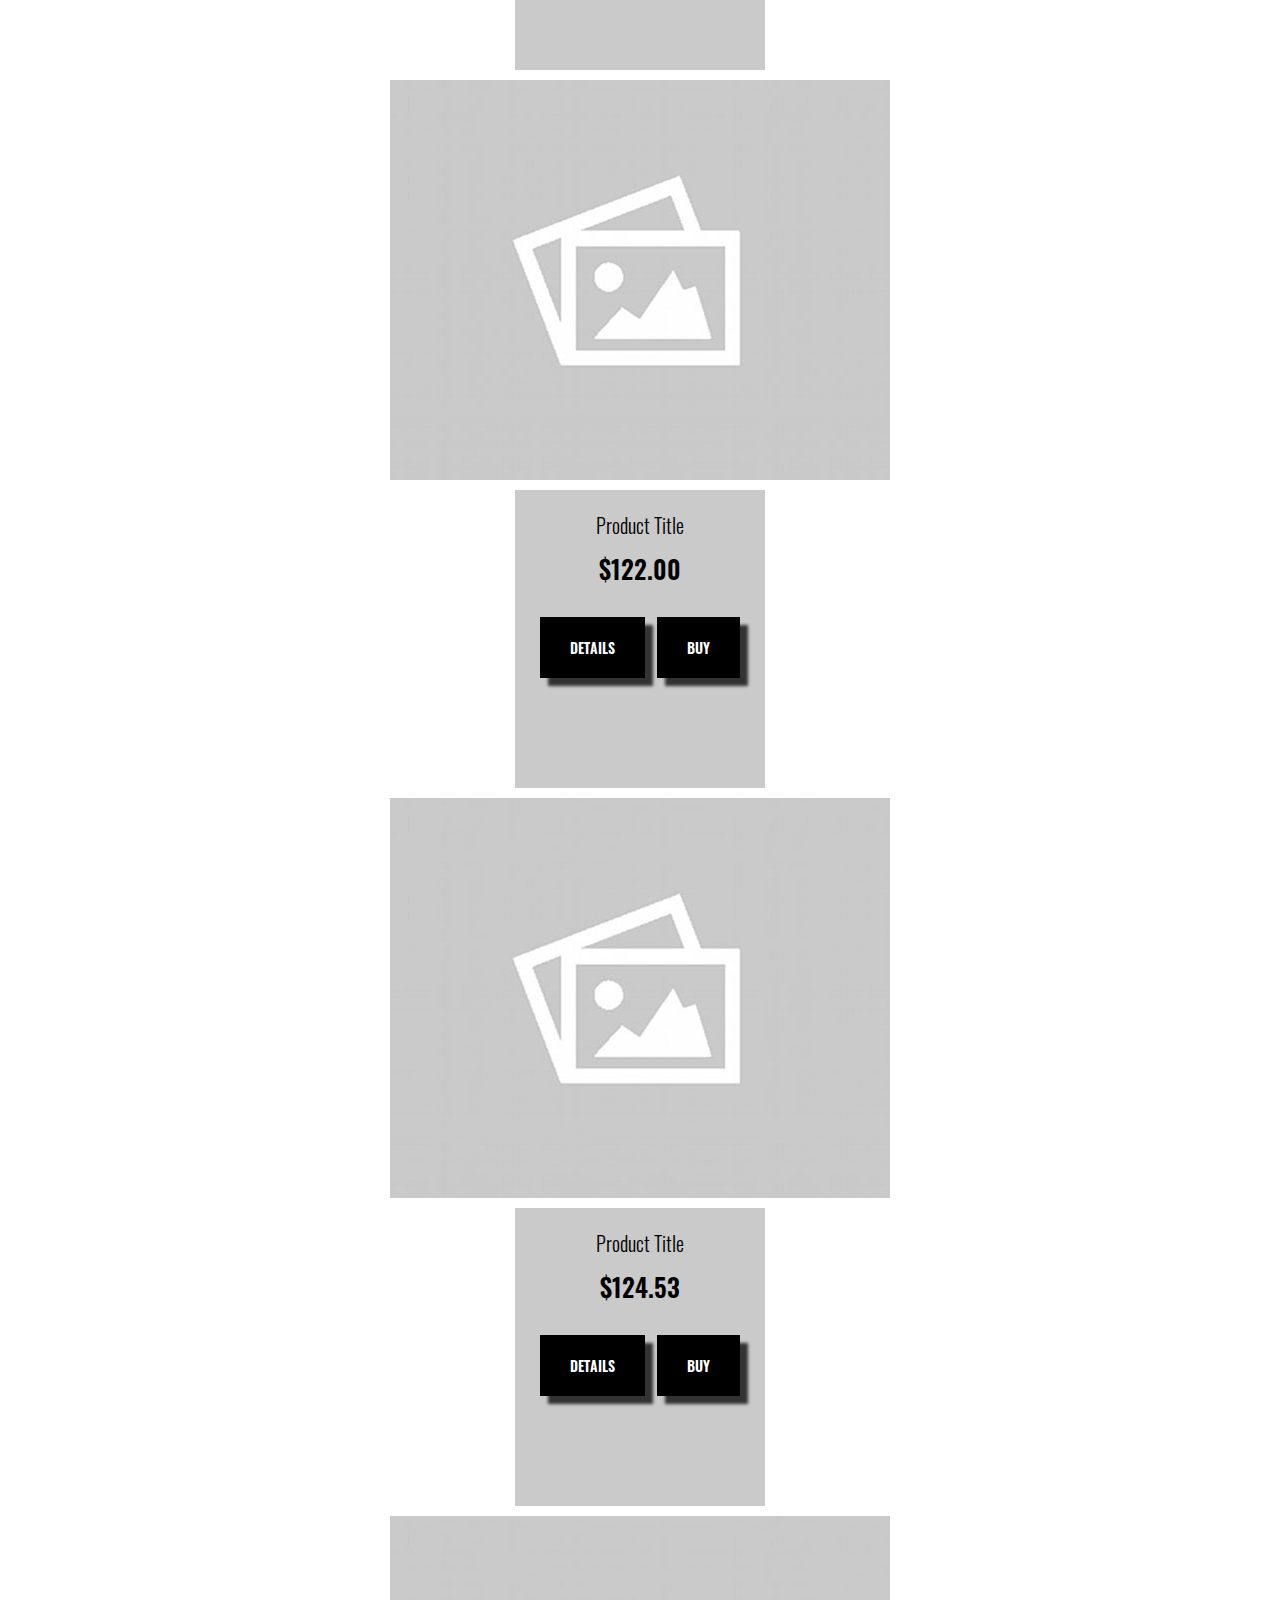
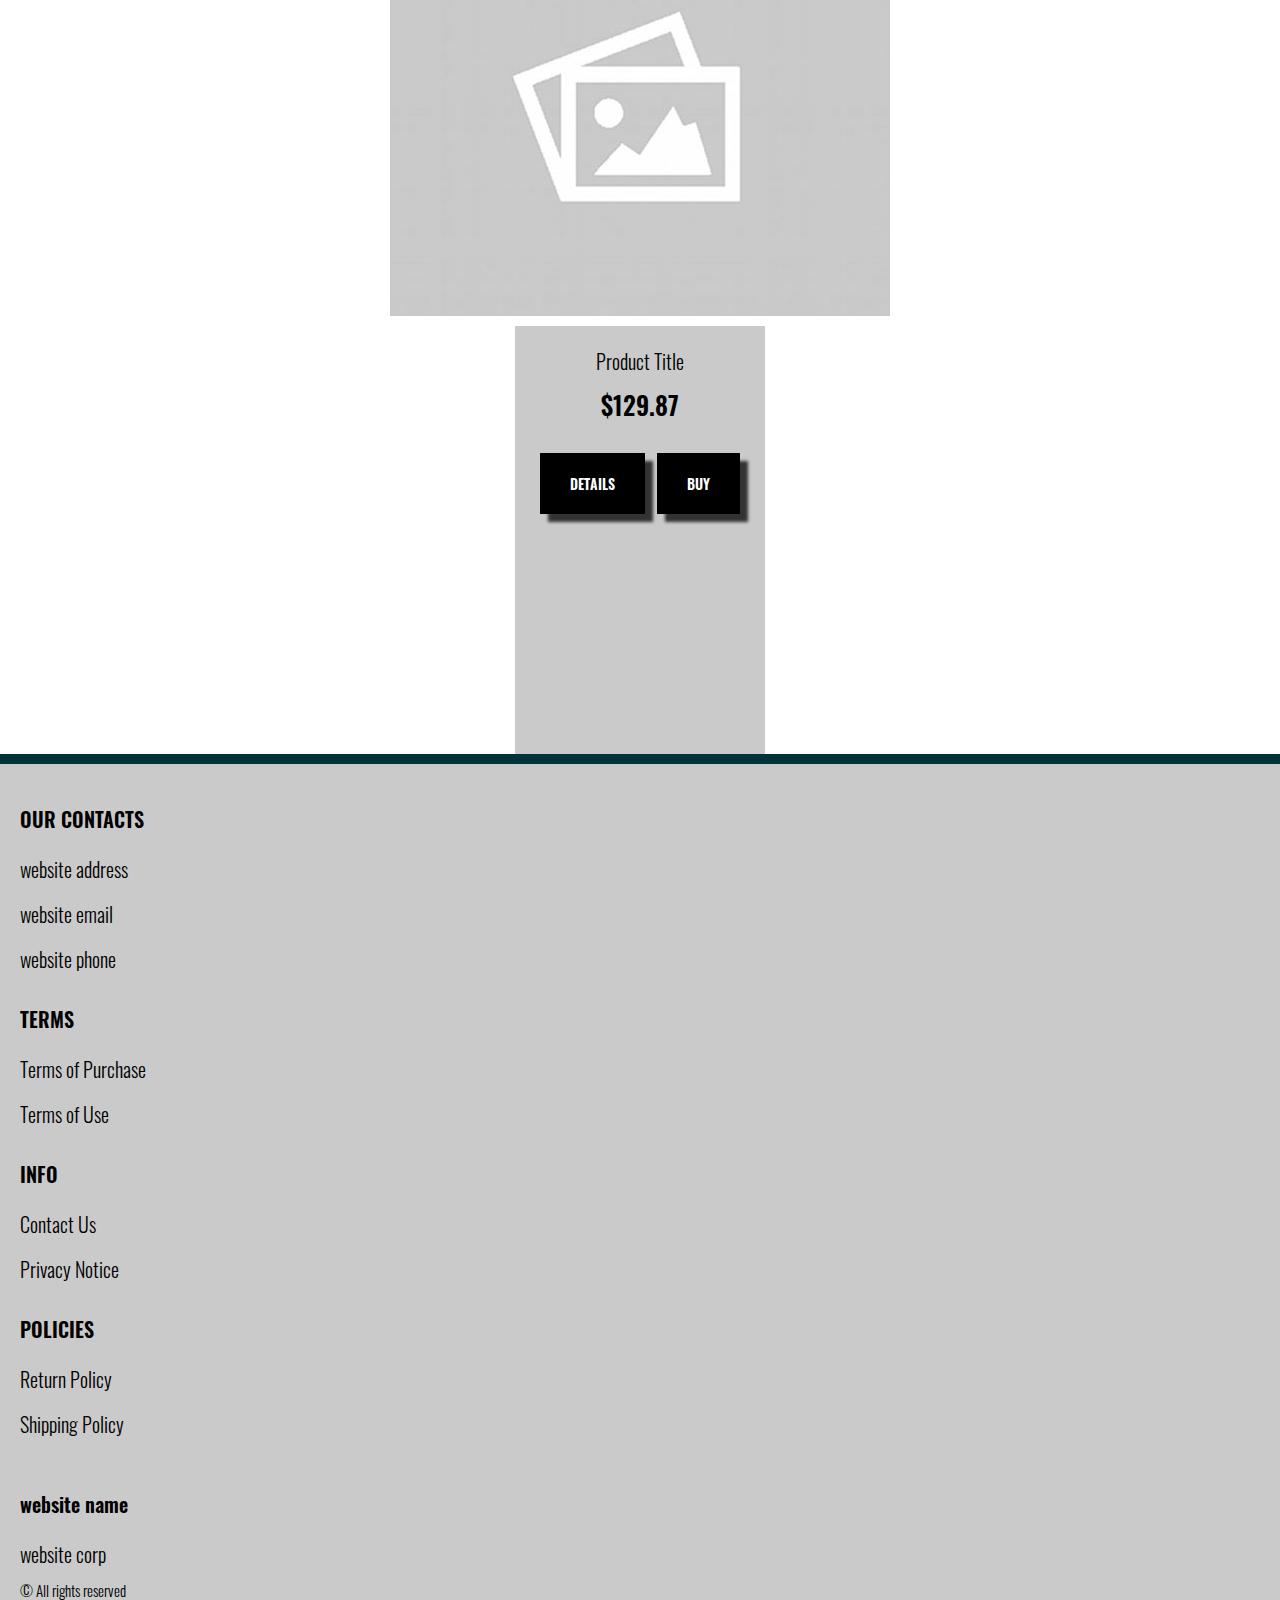
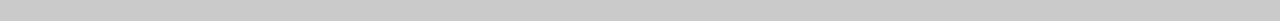
==== commit 7c2f3d2d: "LAST changes" ====
--- a/index.html
+++ b/index.html
@@ -218,9 +218,7 @@
                    <li class="footer__item">
                      <a href="./privacy.html" class="footer__link">Privacy Notice</a>
                     </li>
-                    <li class="footer__item">
-                      <a href="./cancellation.html" class="footer__link">Cancellation</a>
-                    </li>
+                
                 </ul>
               </div>
               <div class="footer__block">
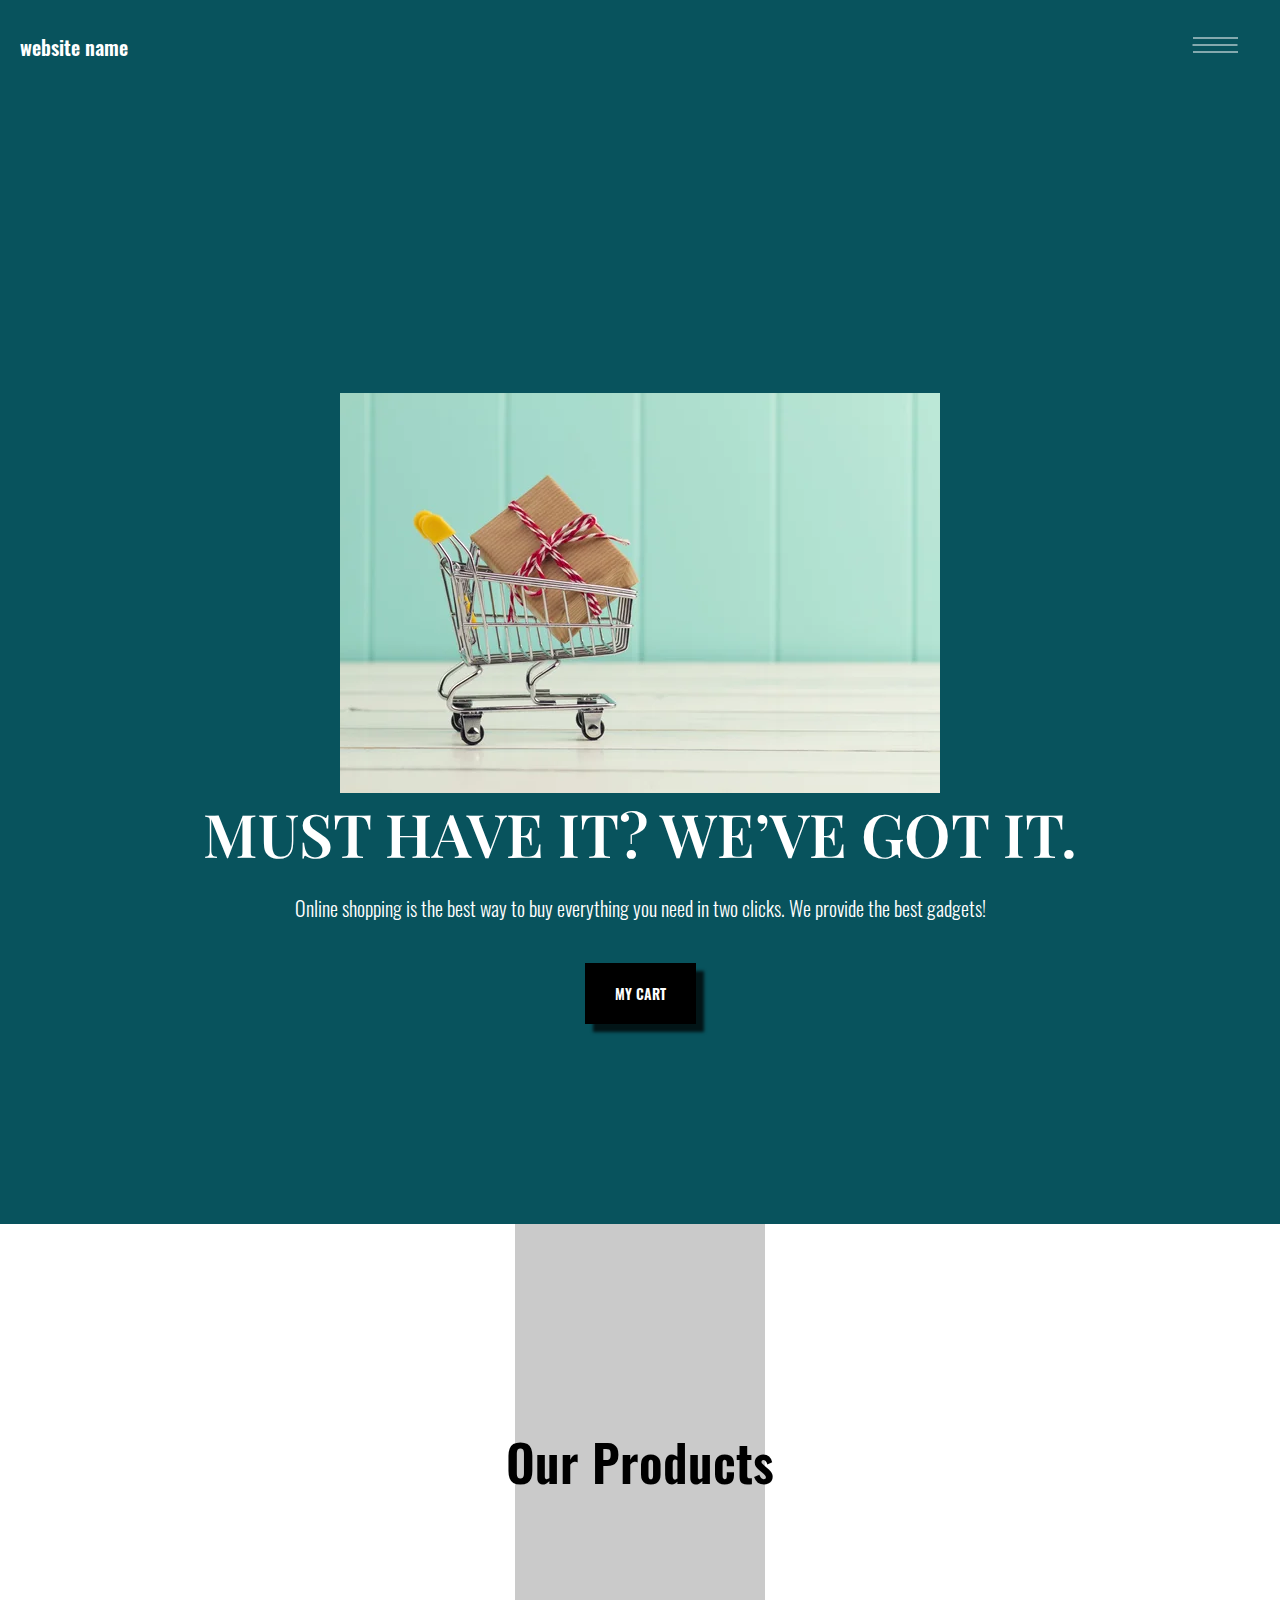
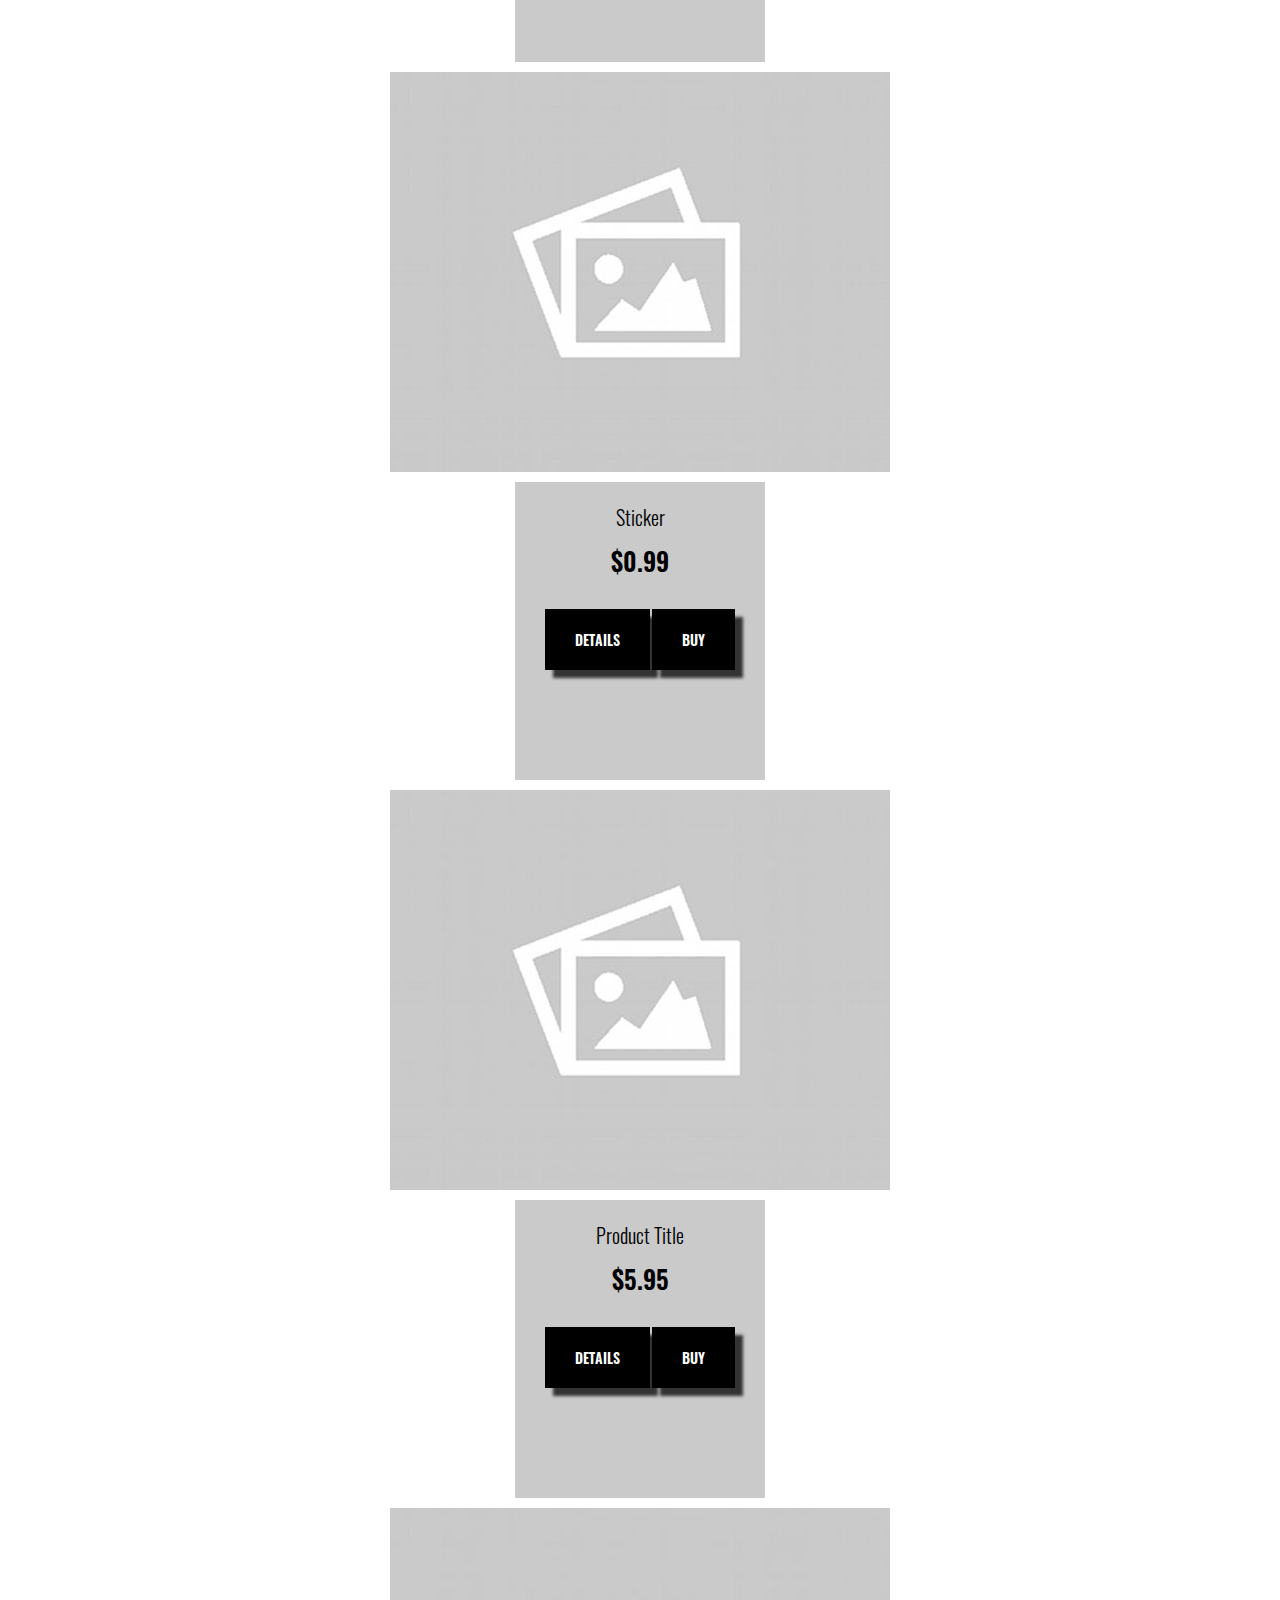
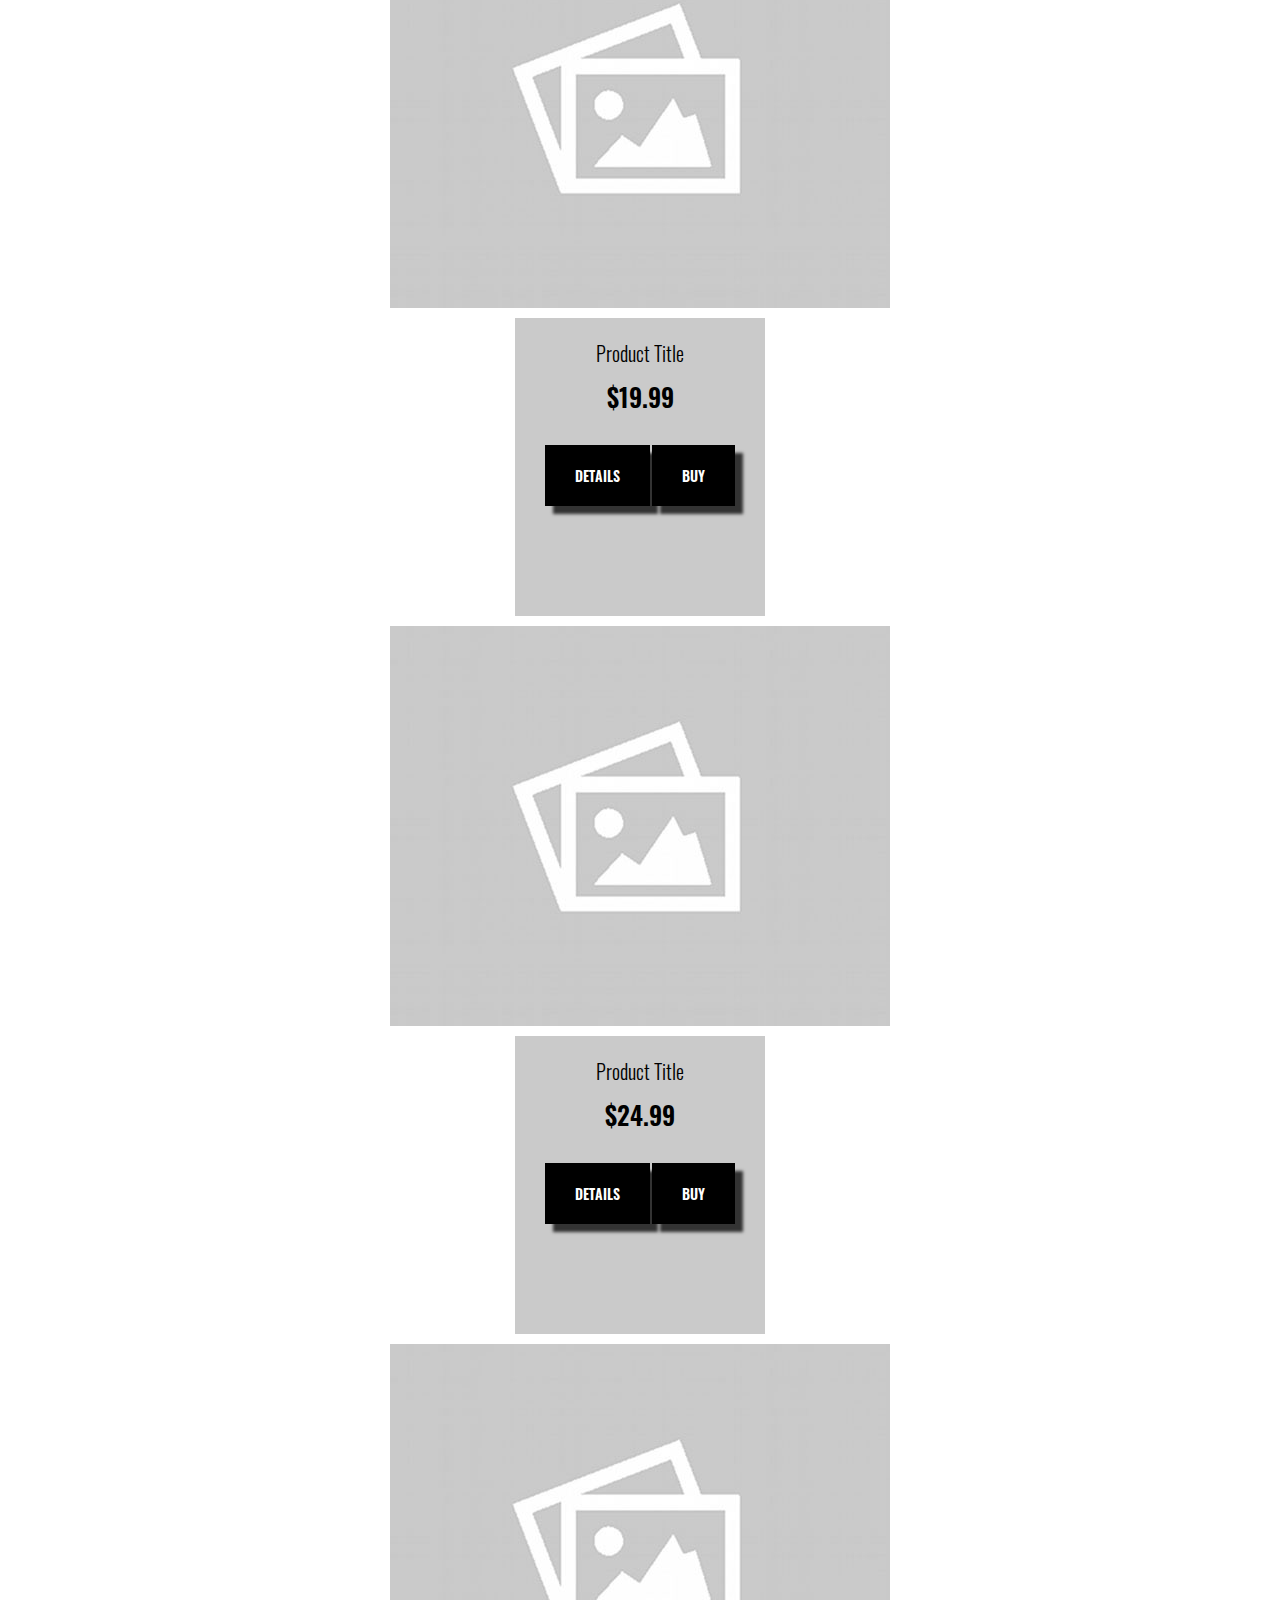
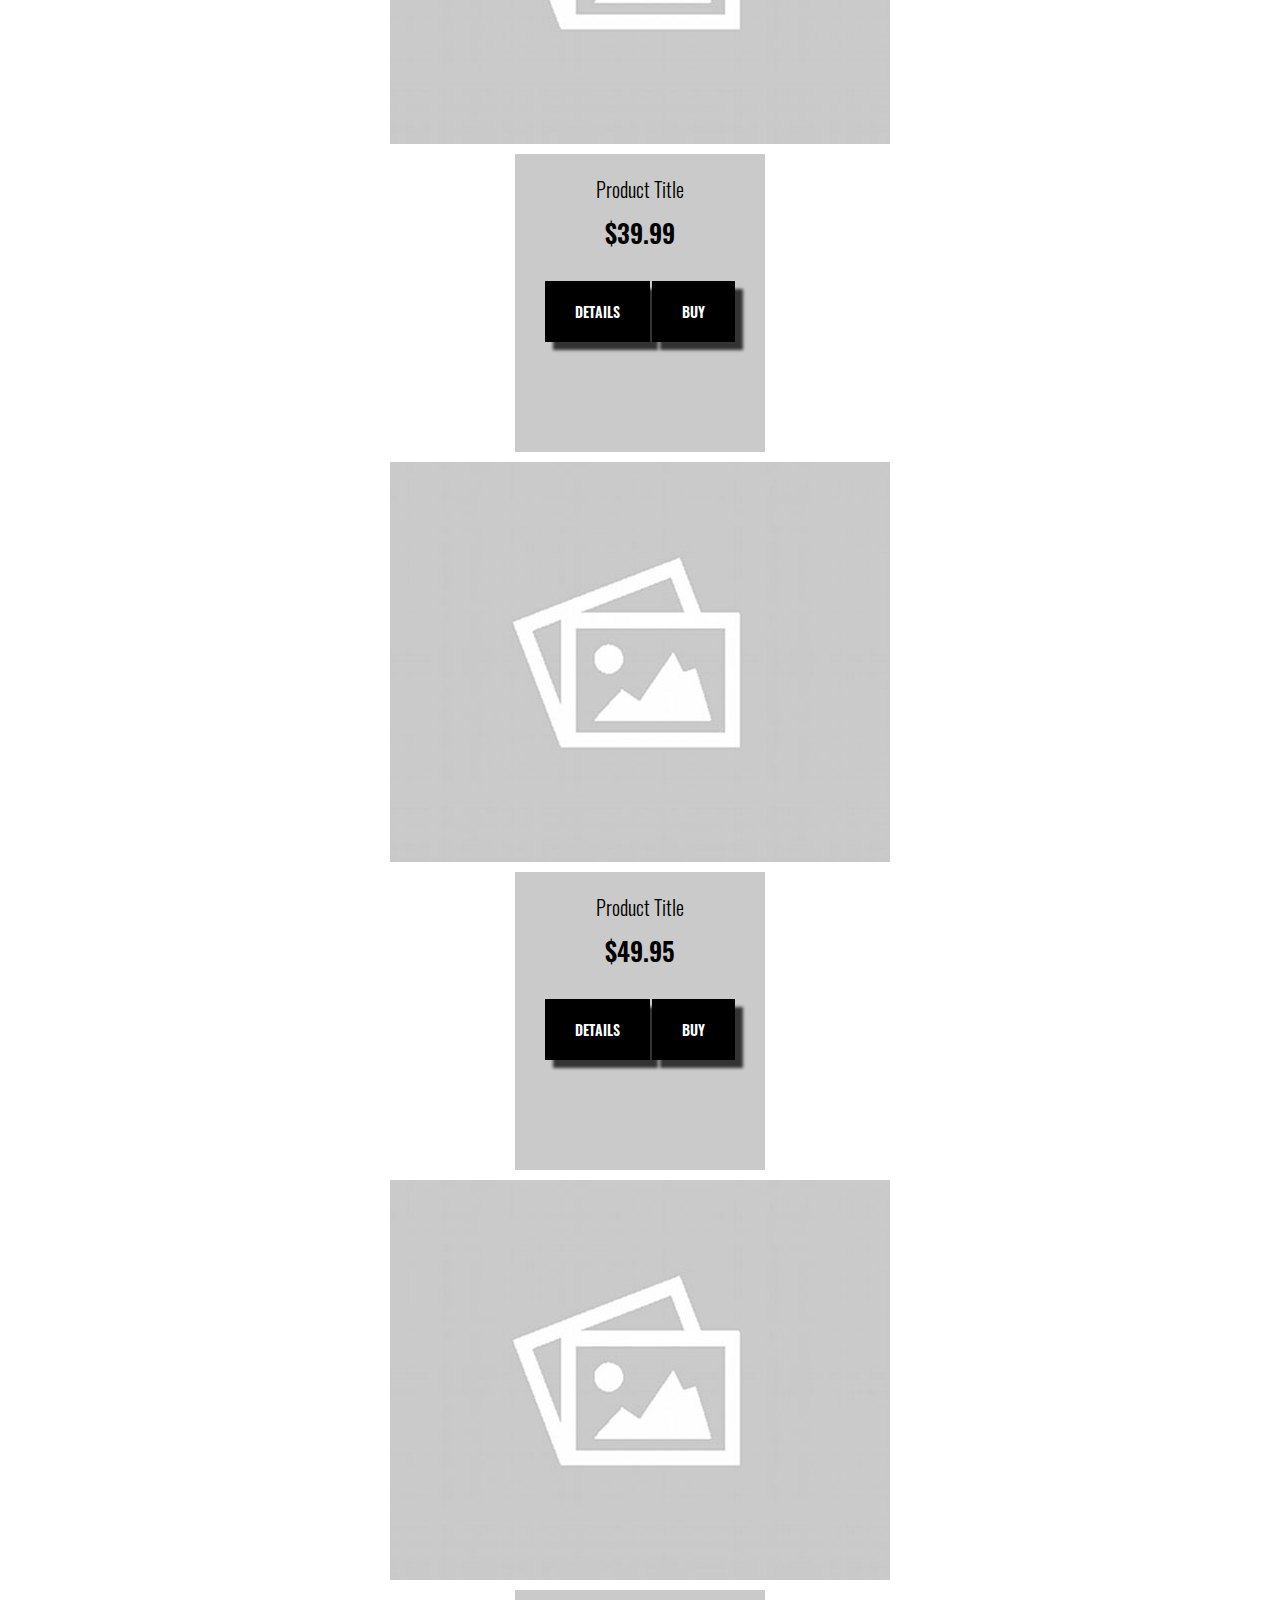
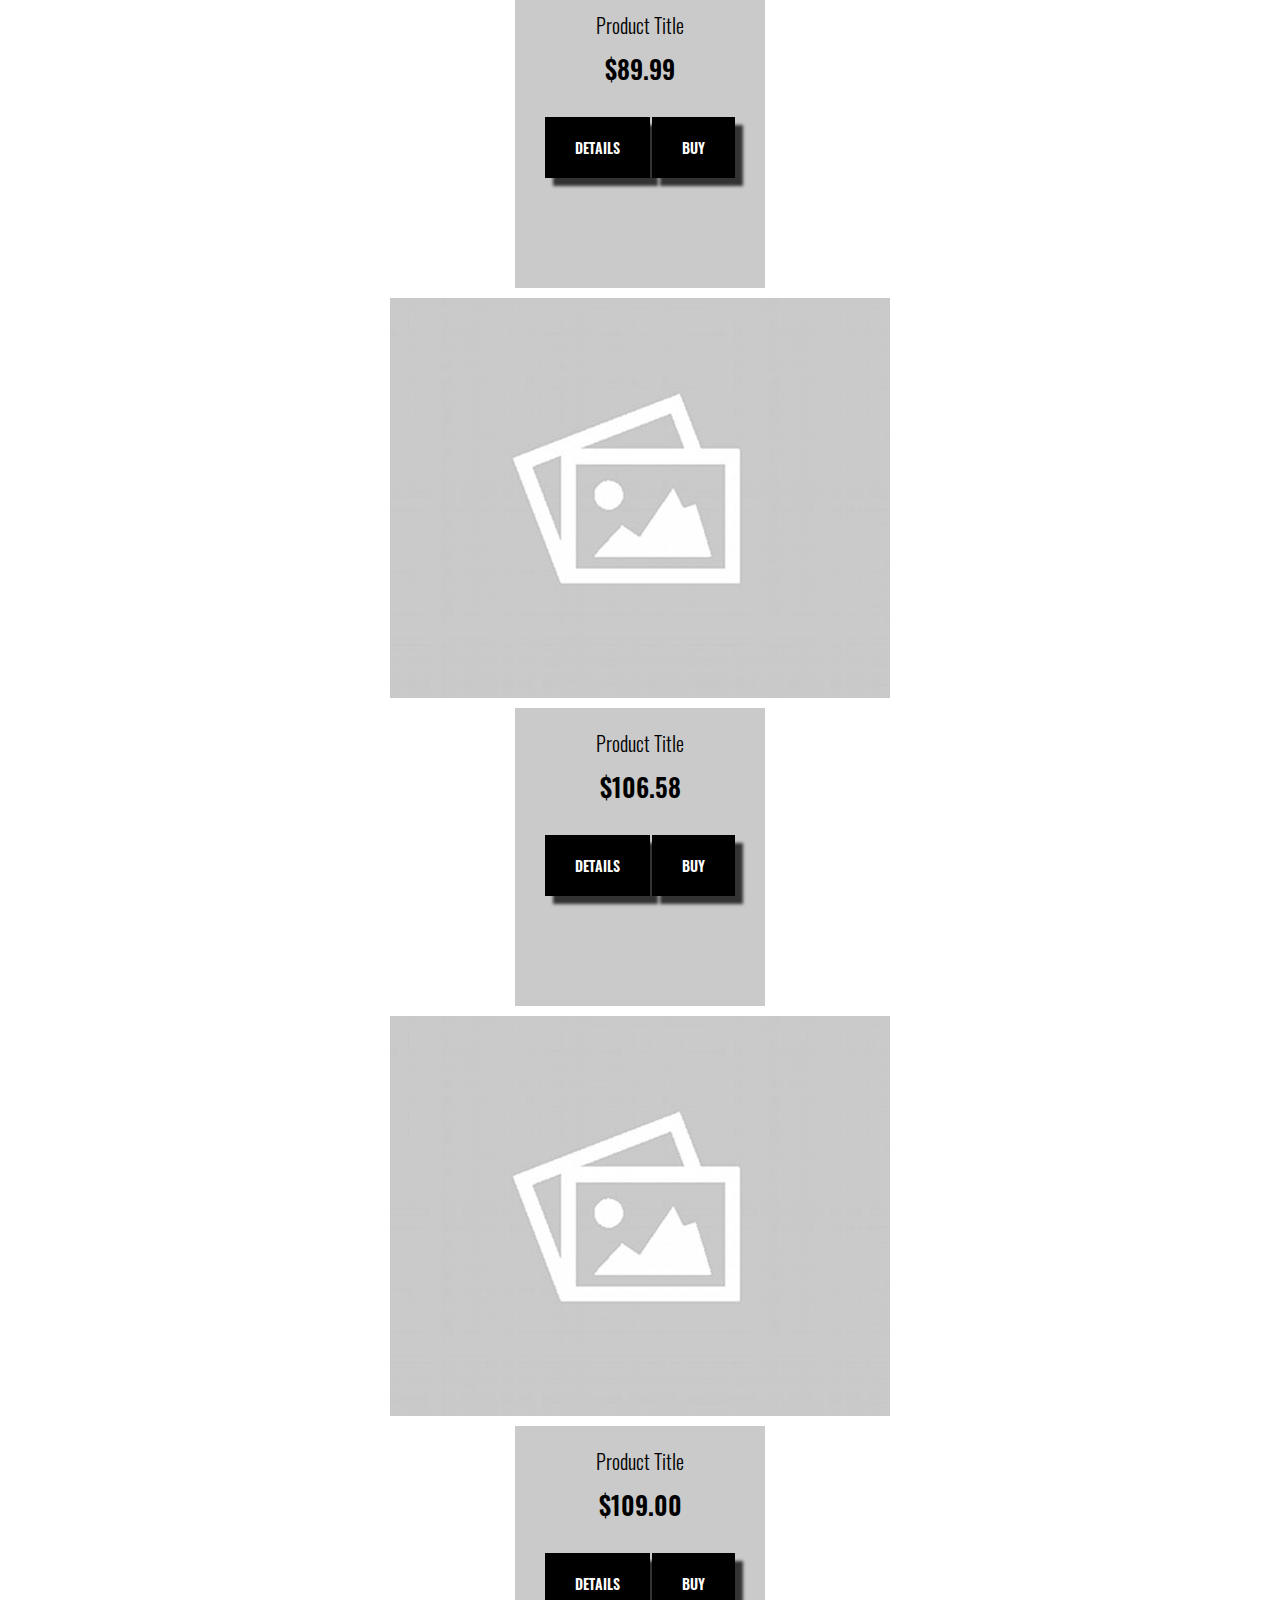
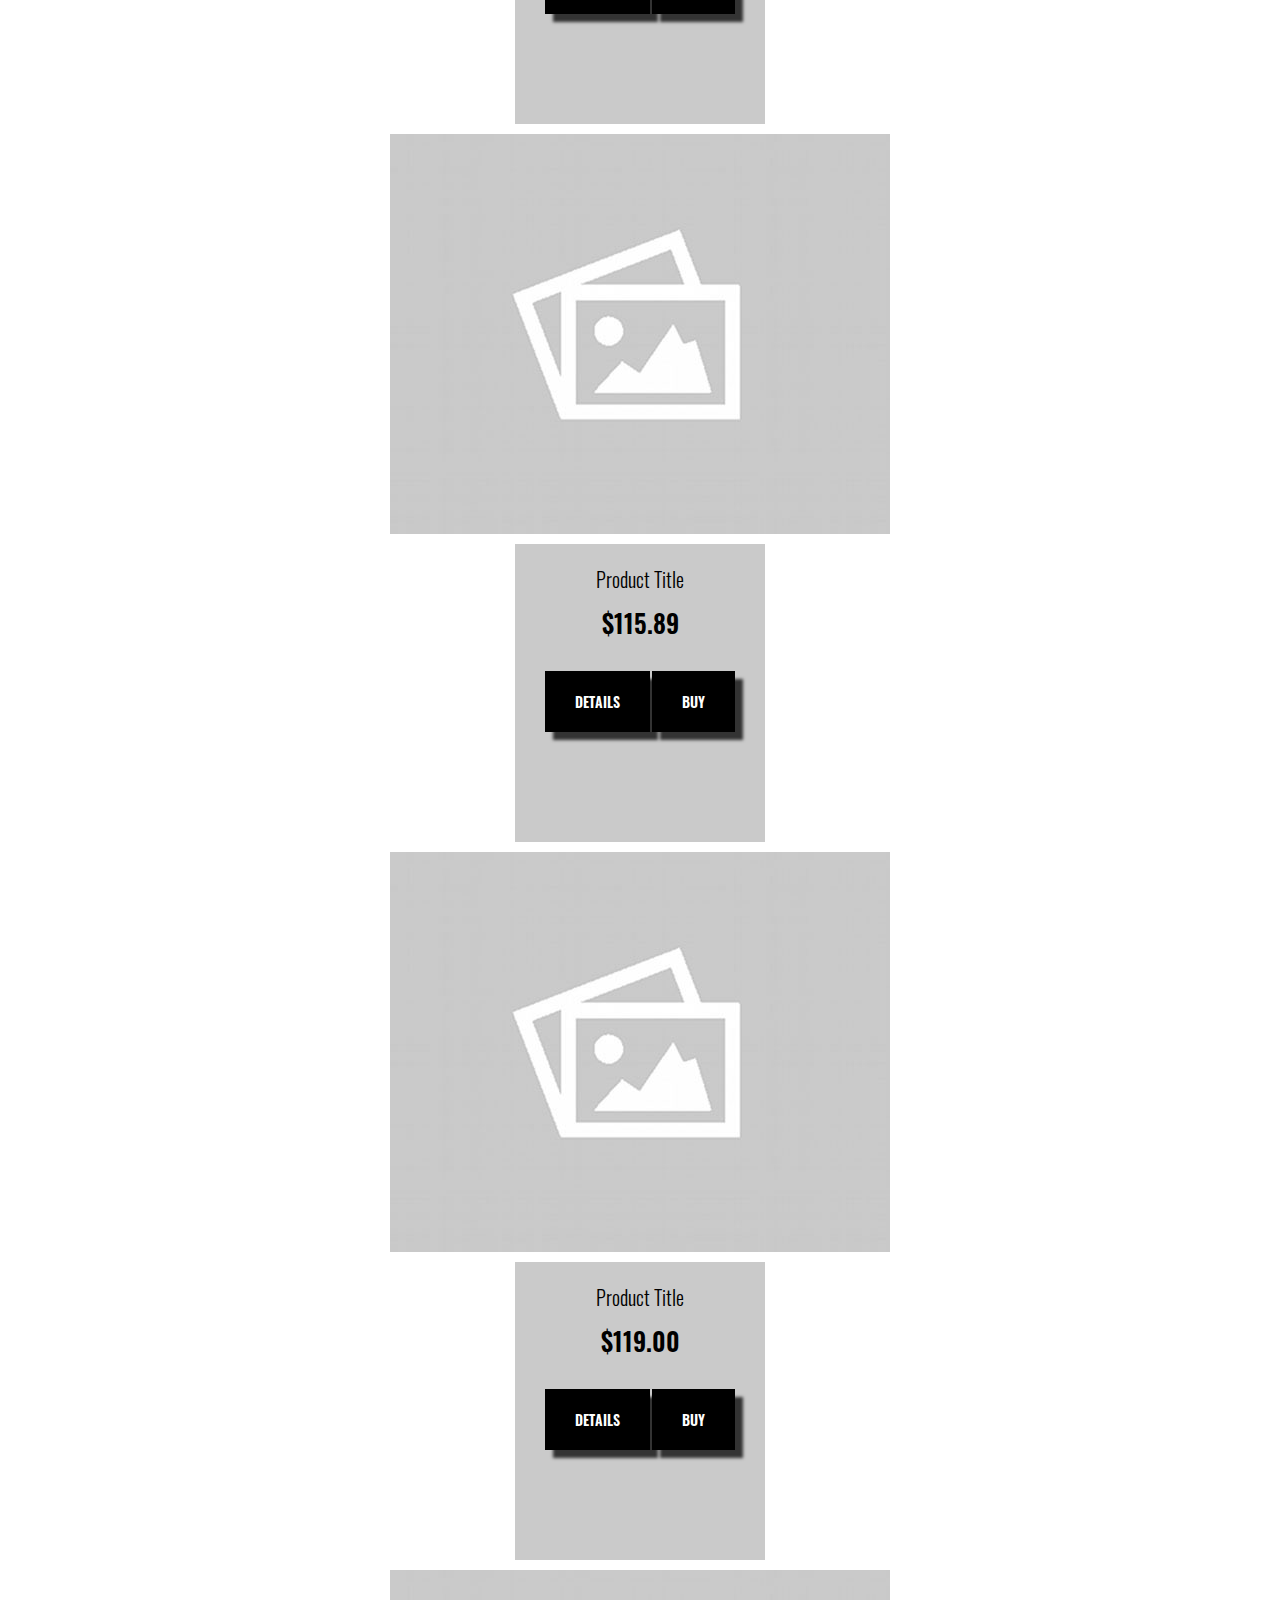
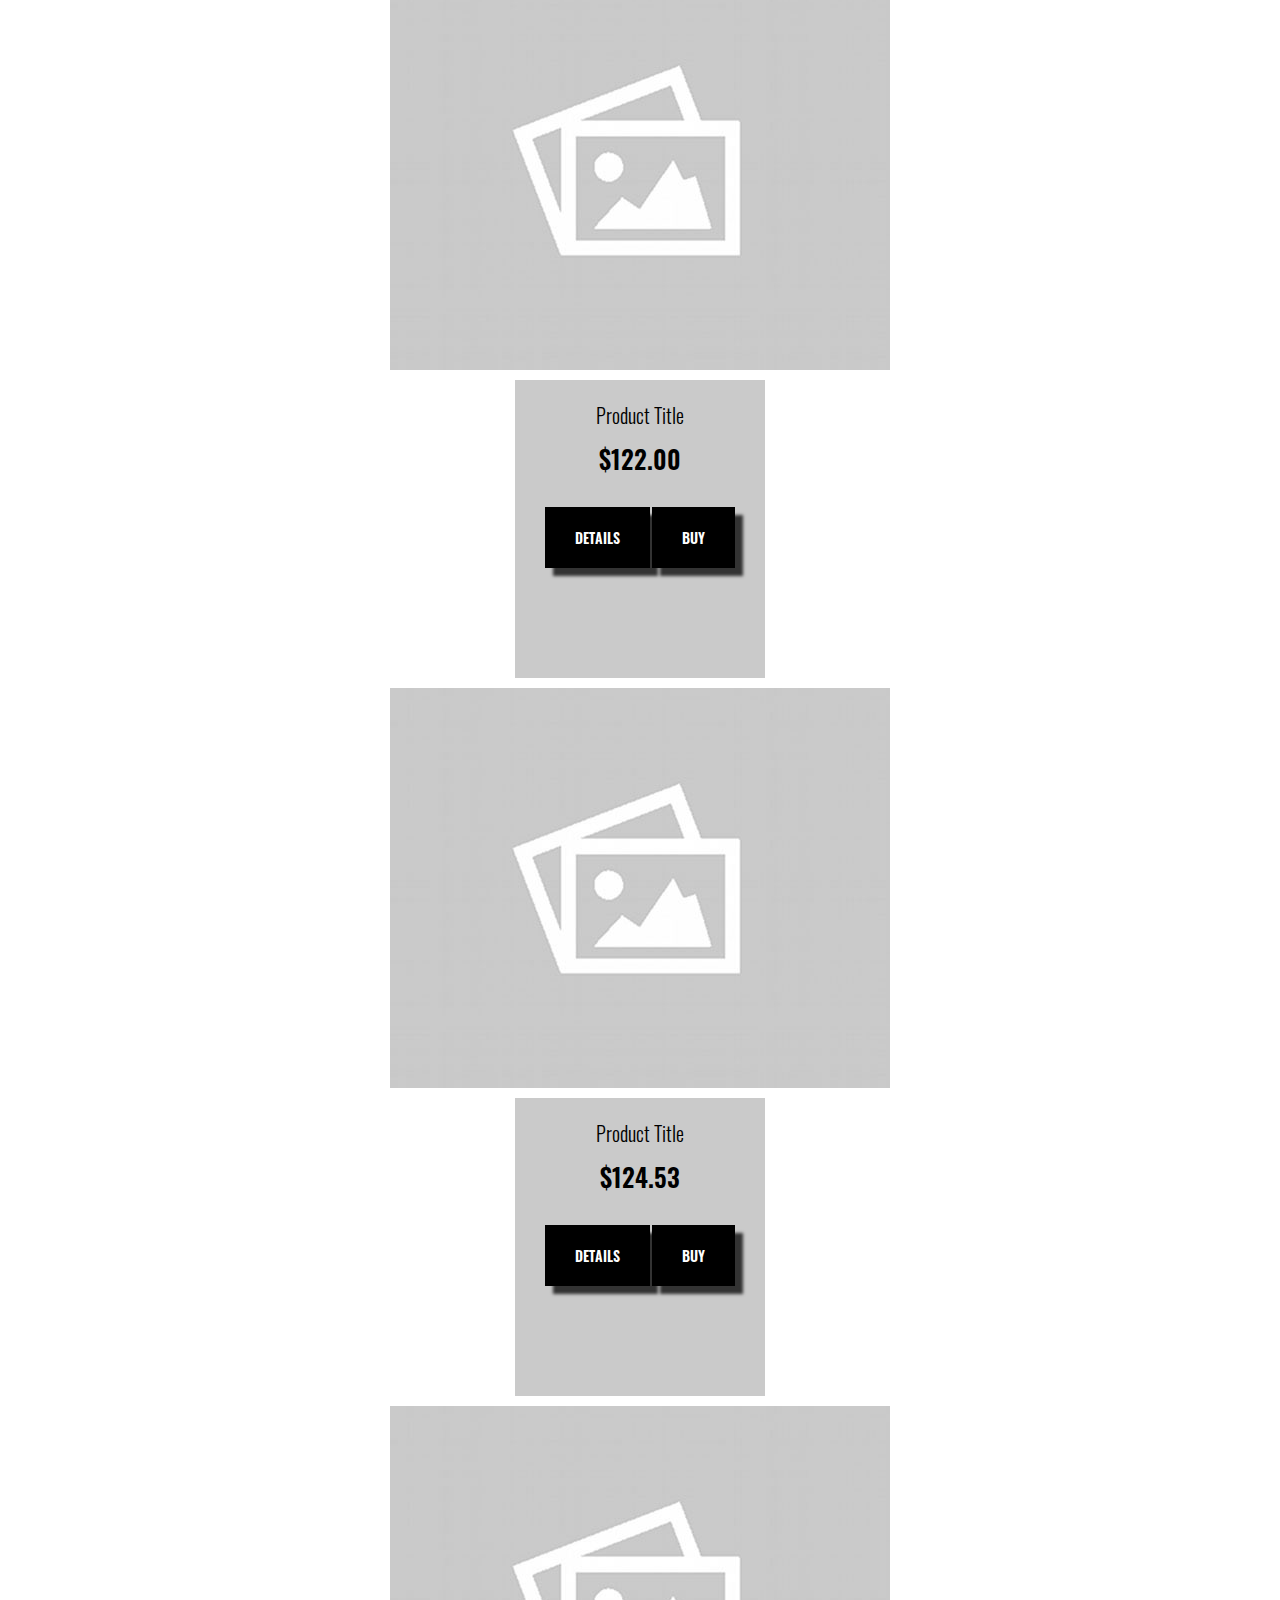
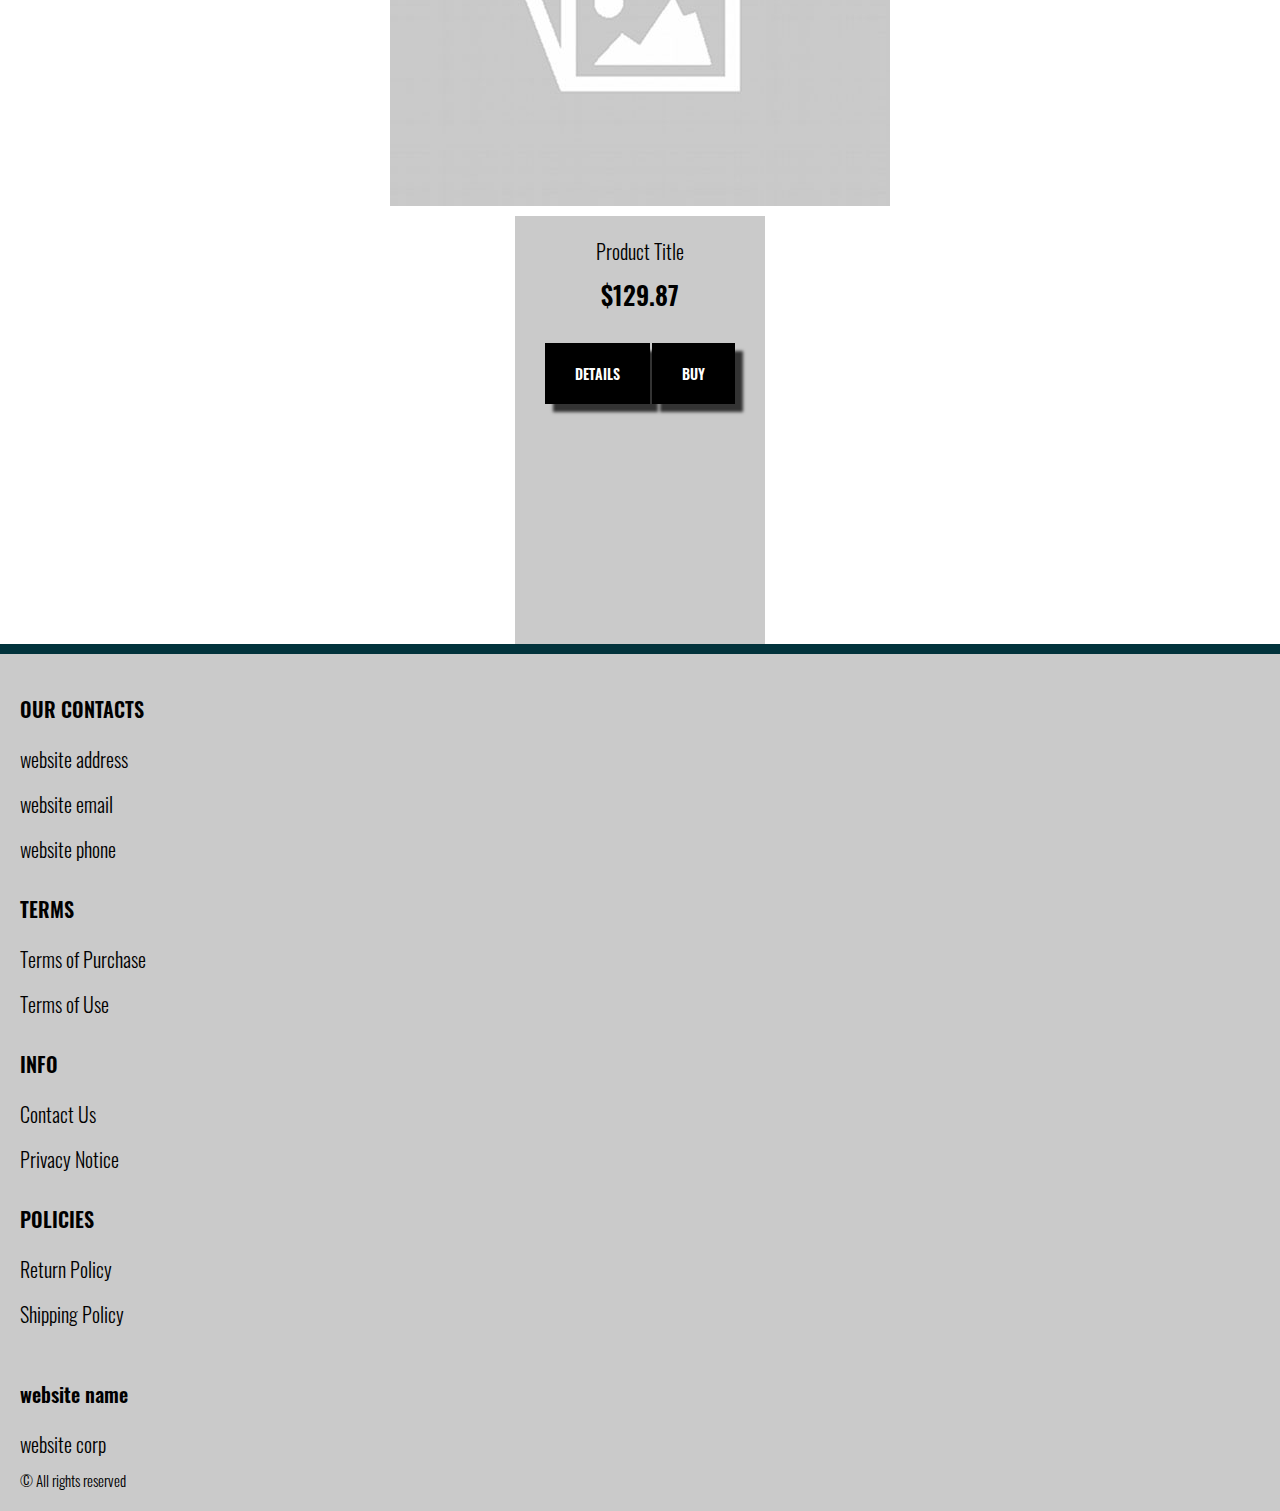
==== commit 789f3296: "+" ====
--- a/index.html
+++ b/index.html
@@ -138,9 +138,8 @@
           <div class="hero">
             <img src="./img/bg.jpeg" alt="" class="img">
             <div class="text-block">
-              <h1 class="title">Must have it? <br>We’ve got it.</h1>
-            <p class="text">Online shopping is the best way to buy everything you need in two clicks.
-              <br>We provide the best gadgets!</p>
+              <h1 class="title js_main-title"></h1>
+            <p class="text js_sub-title"></p>
               <a href="./shop.html" class="btn">my cart</a>  
             </div>
           
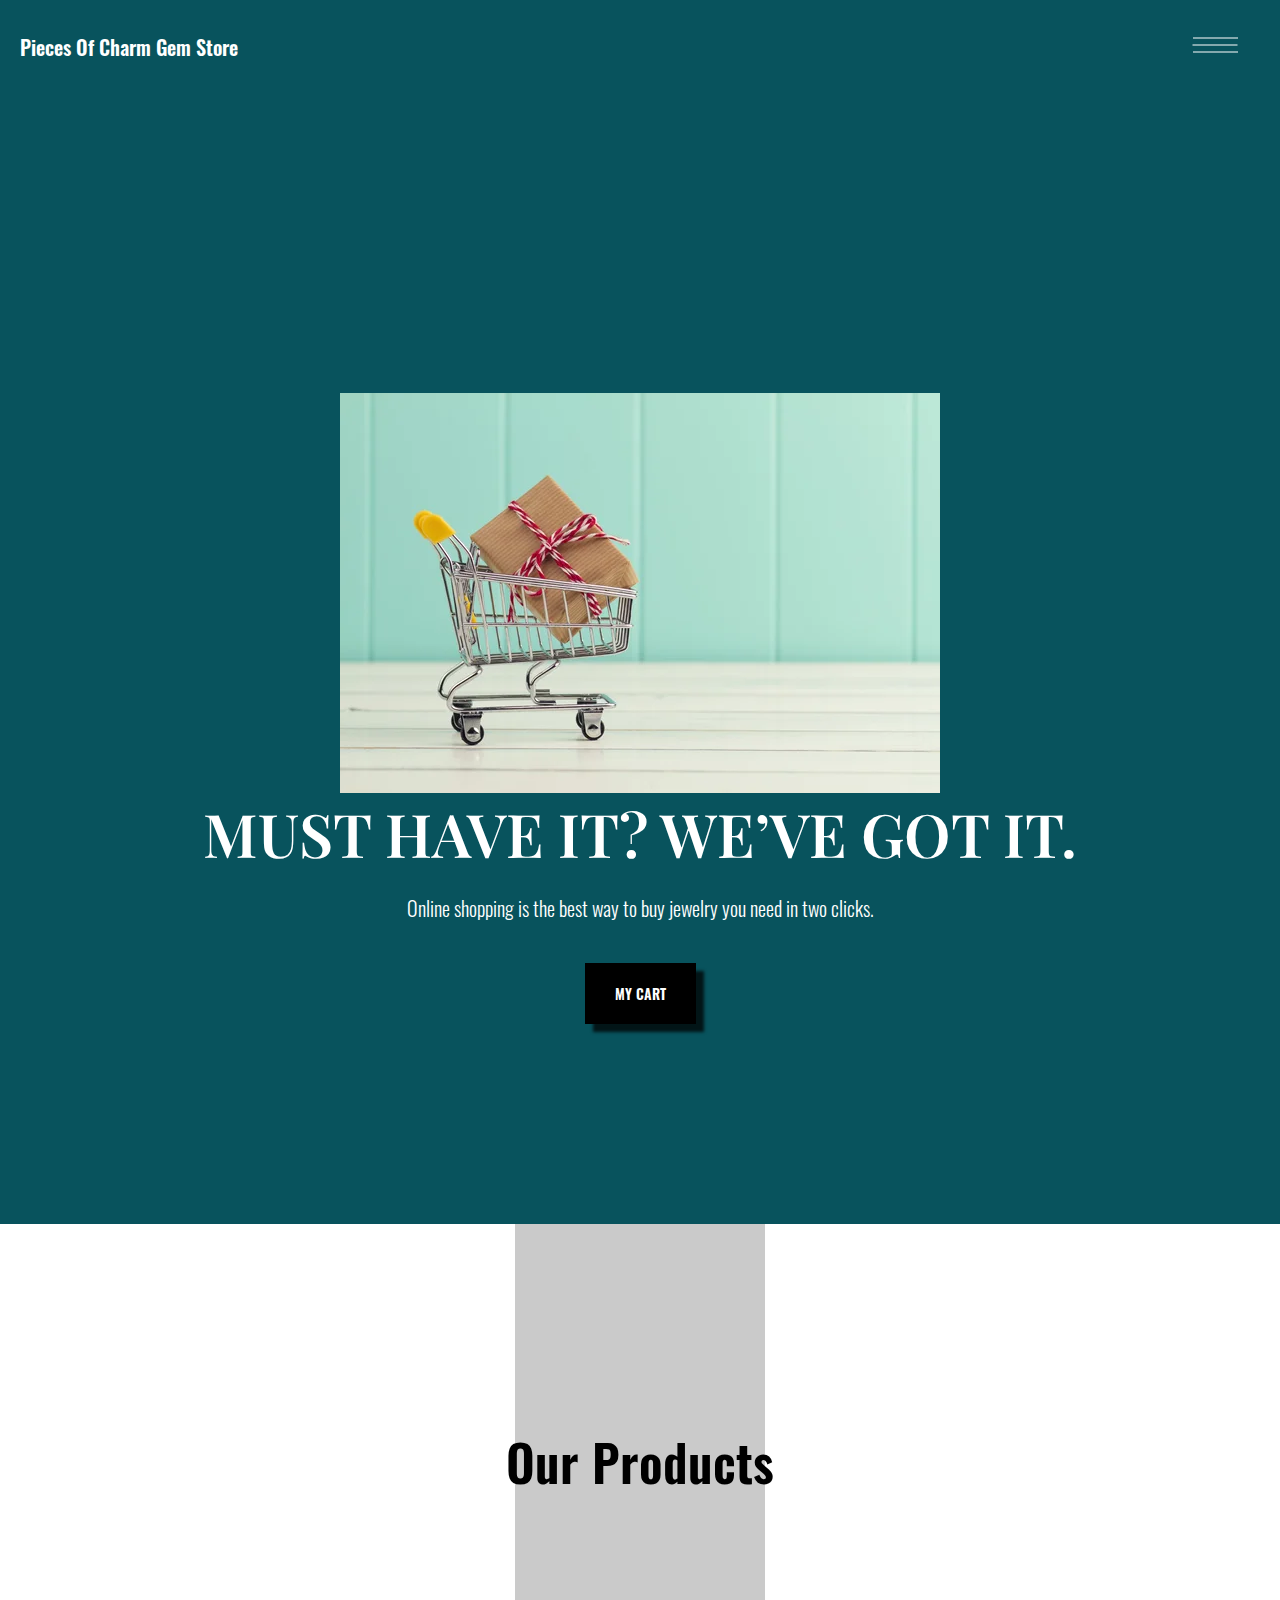
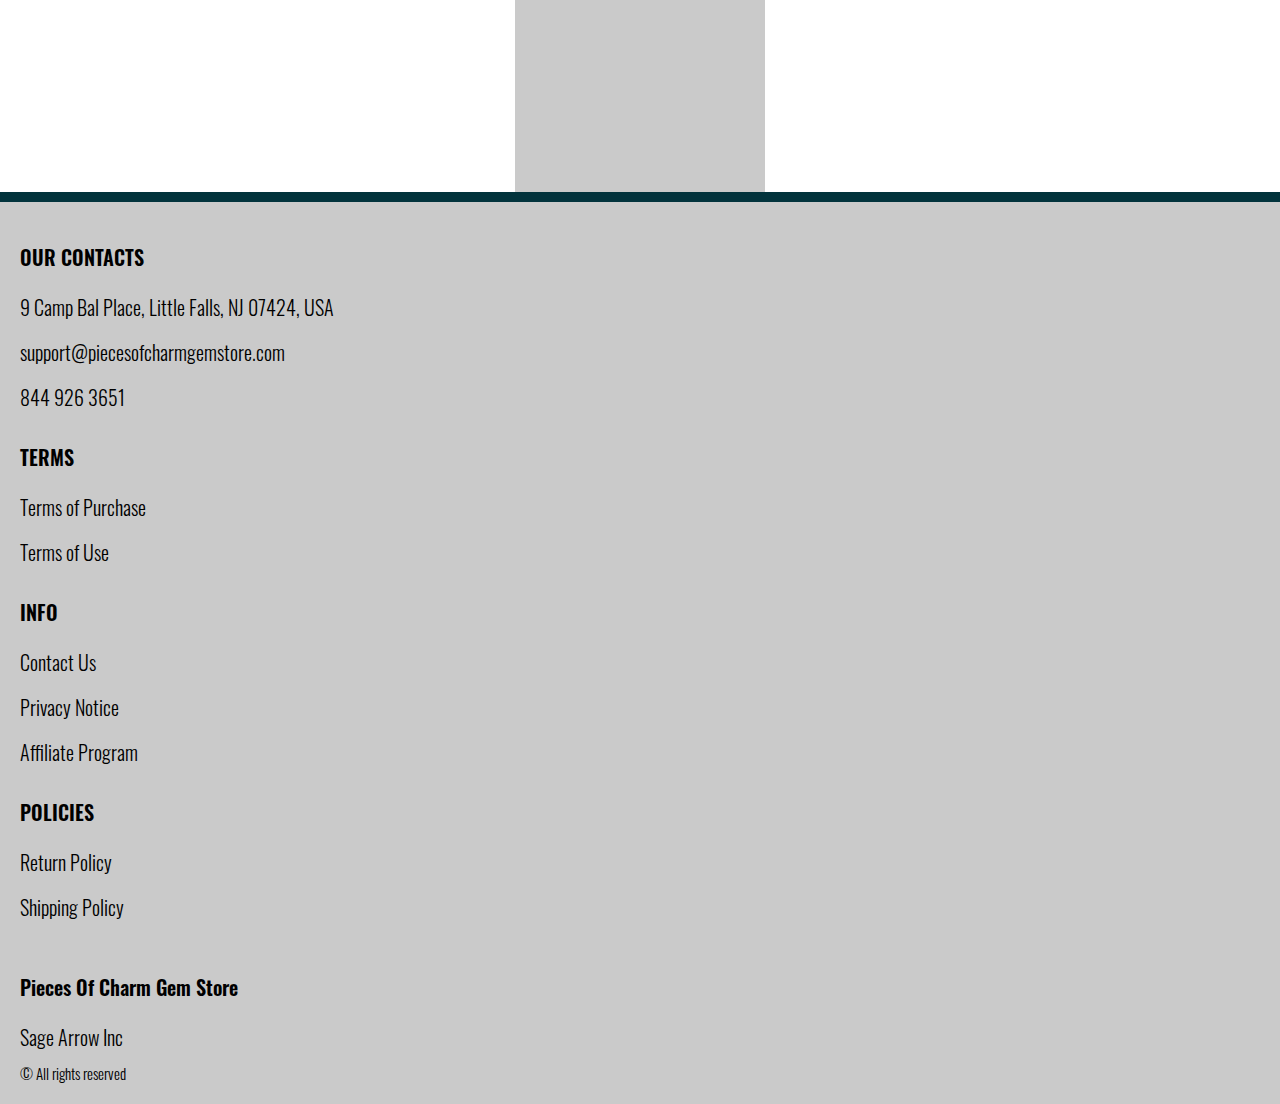
==== commit 1e9cf737: "+" ====
--- a/index.html
+++ b/index.html
@@ -217,7 +217,9 @@
                    <li class="footer__item">
                      <a href="./privacy.html" class="footer__link">Privacy Notice</a>
                     </li>
-                
+                    <li class="footer__item">
+                      <a href="./affiliate-program.html" class="footer__link">Affiliate Program</a>
+                     </li>
                 </ul>
               </div>
               <div class="footer__block">
@@ -252,7 +254,7 @@
 
 
 
-
+  <script type='text/javascript' src='https://thebestproductmanager.com/products/prices-nxg-object'></script>
   <script type="module" src="./js/cart.js"></script>
   <script type="module" src="./js/add-to-cart.js"></script>
   <script type="module" src="./js/on-load.js"></script>
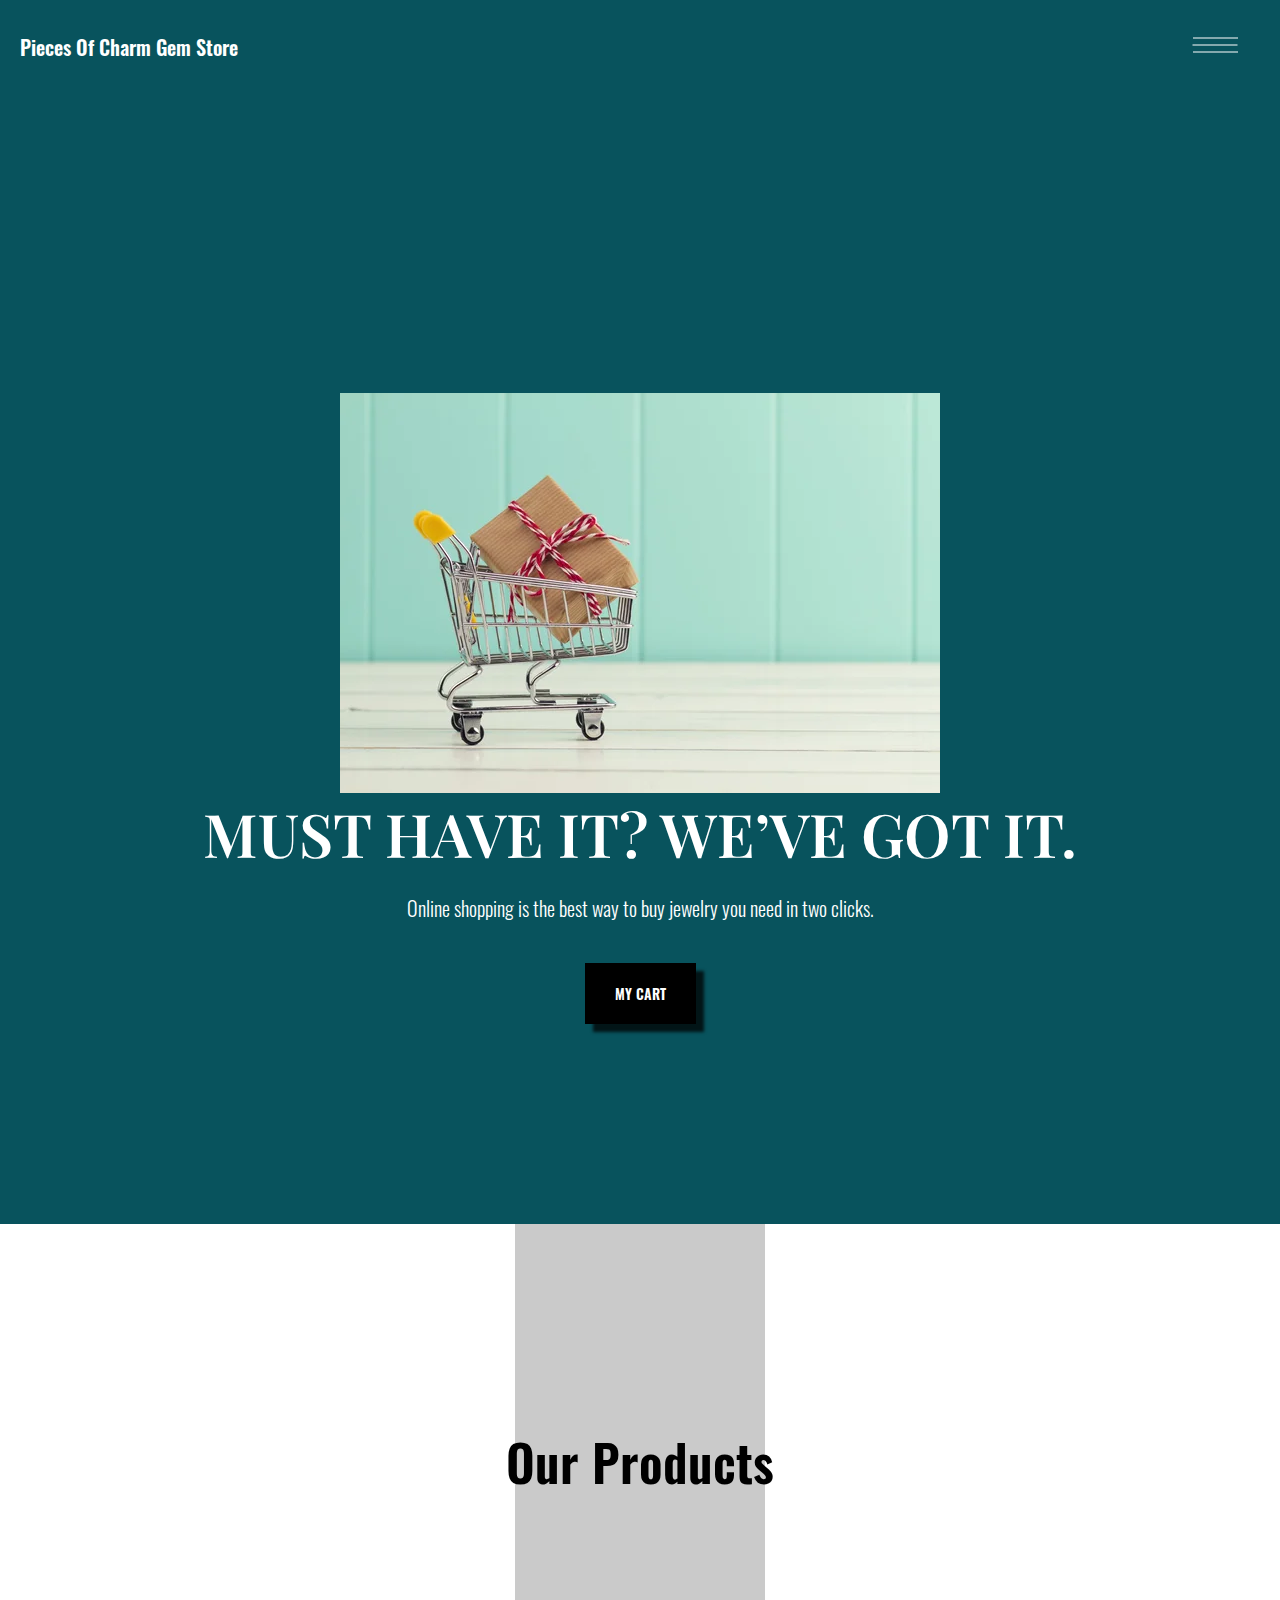
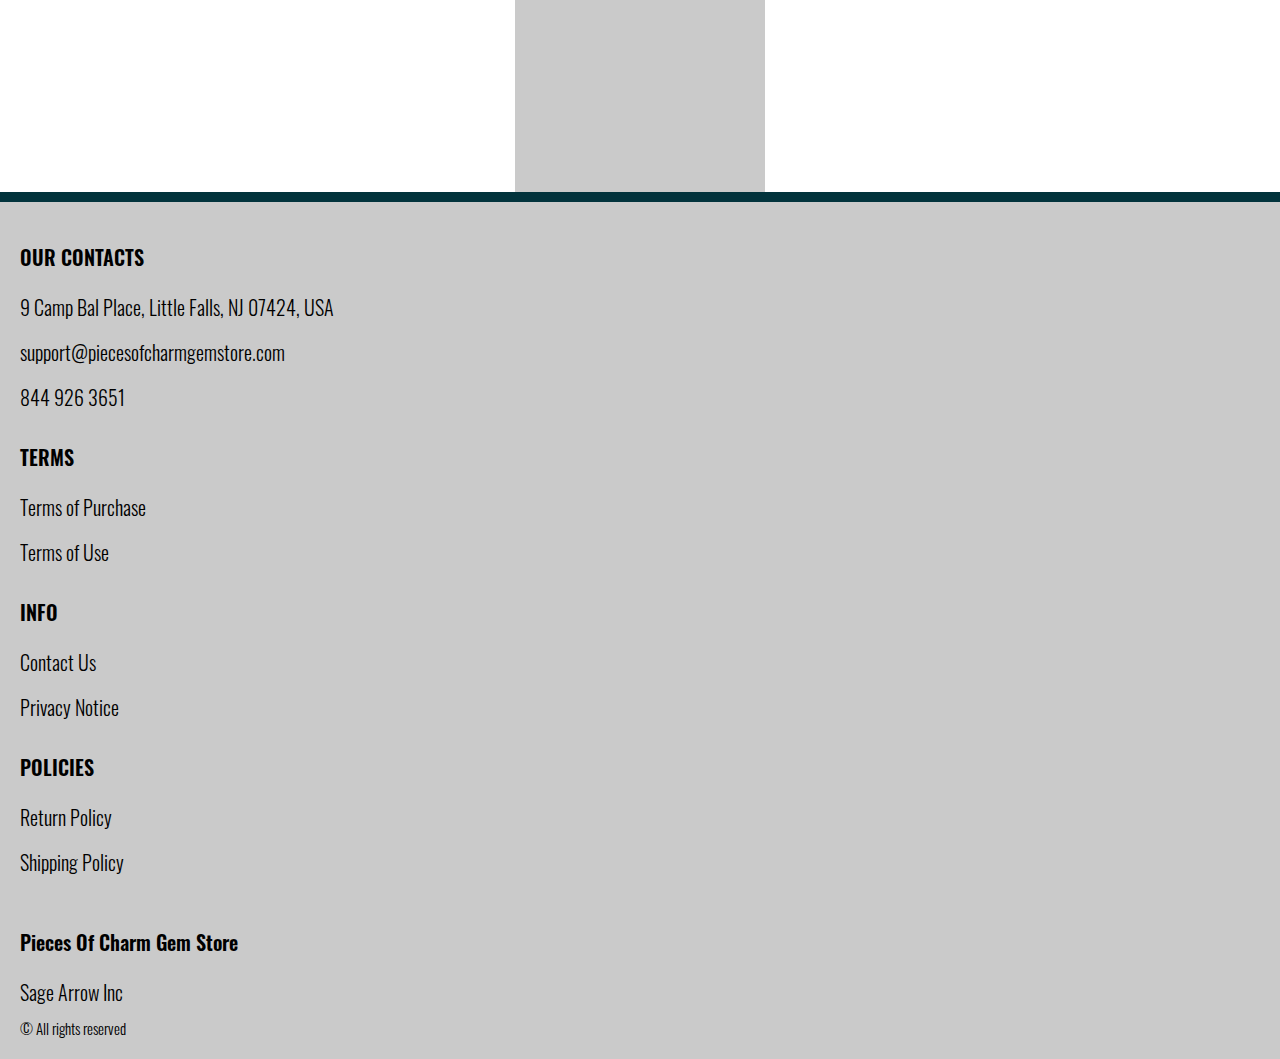
==== commit b86507ff: "remove affiliate-program" ====
--- a/index.html
+++ b/index.html
@@ -217,9 +217,7 @@
                    <li class="footer__item">
                      <a href="./privacy.html" class="footer__link">Privacy Notice</a>
                     </li>
-                    <li class="footer__item">
-                      <a href="./affiliate-program.html" class="footer__link">Affiliate Program</a>
-                     </li>
+                  
                 </ul>
               </div>
               <div class="footer__block">
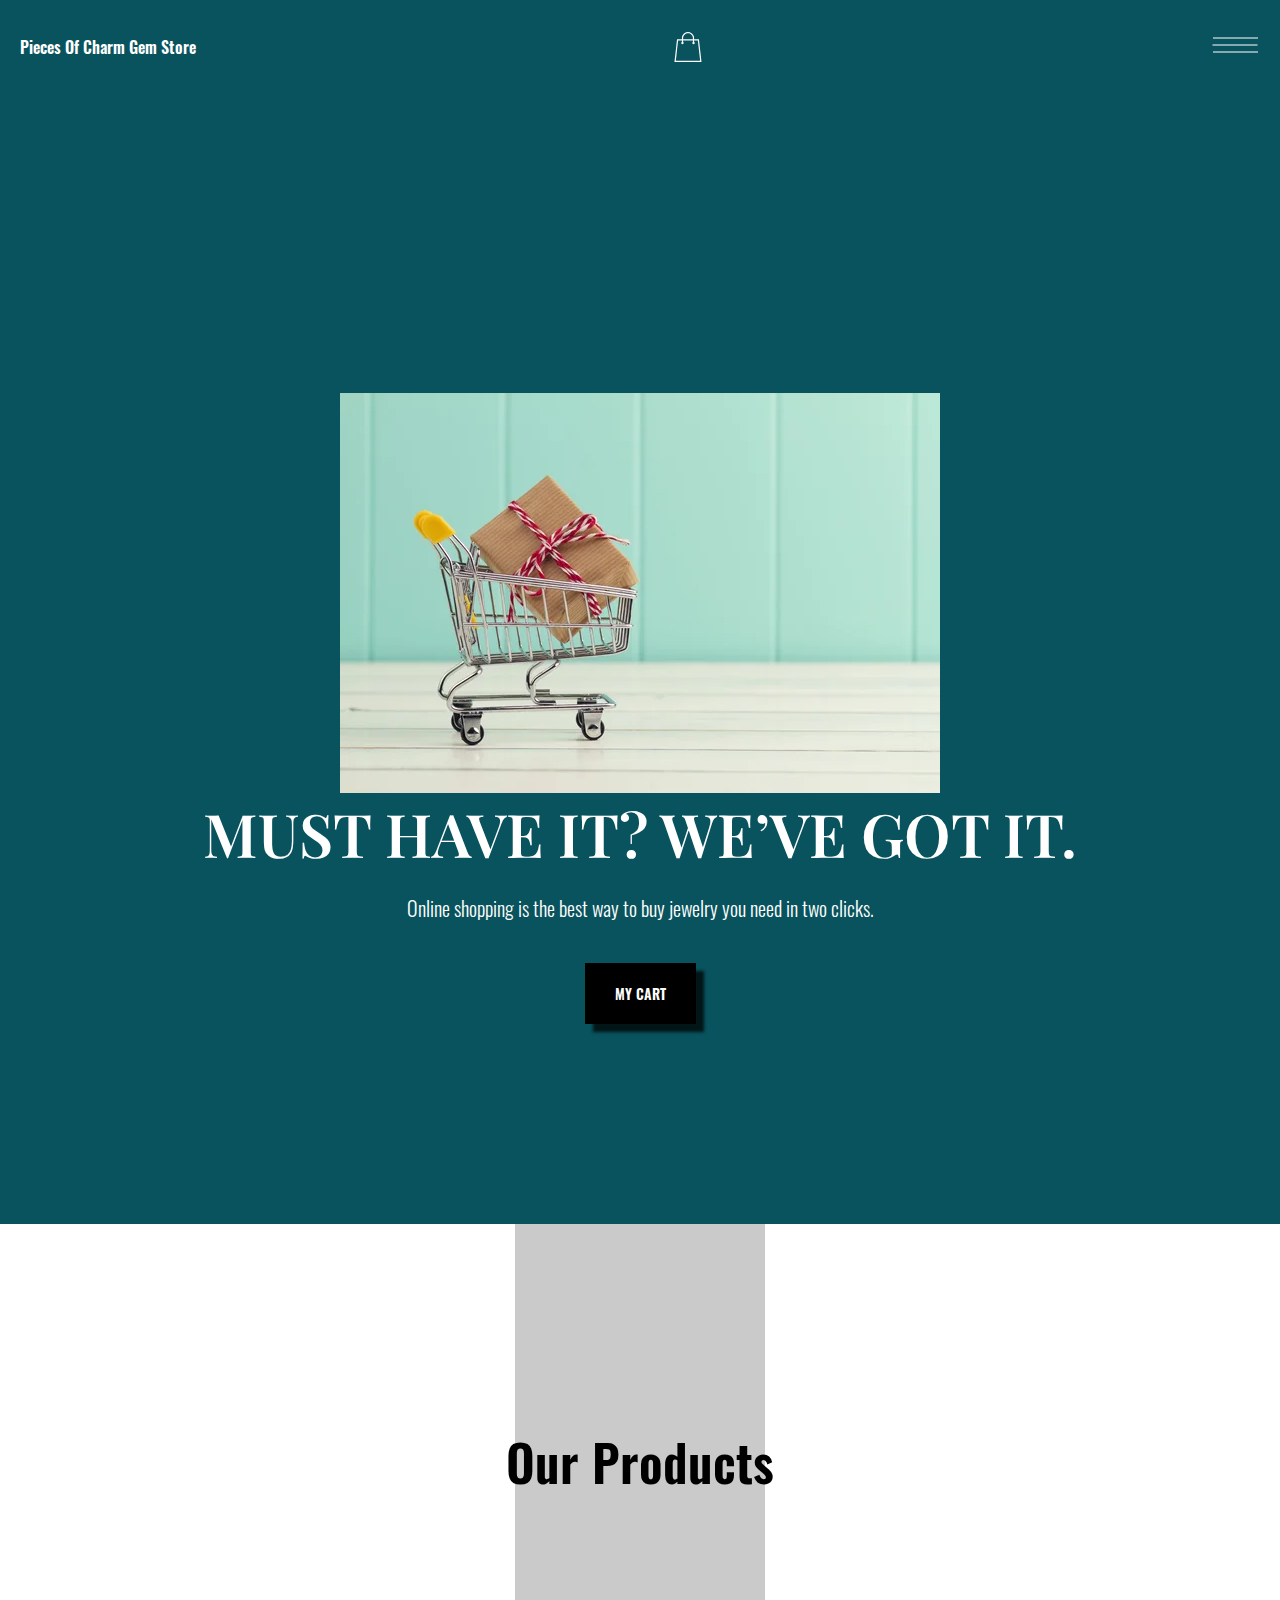
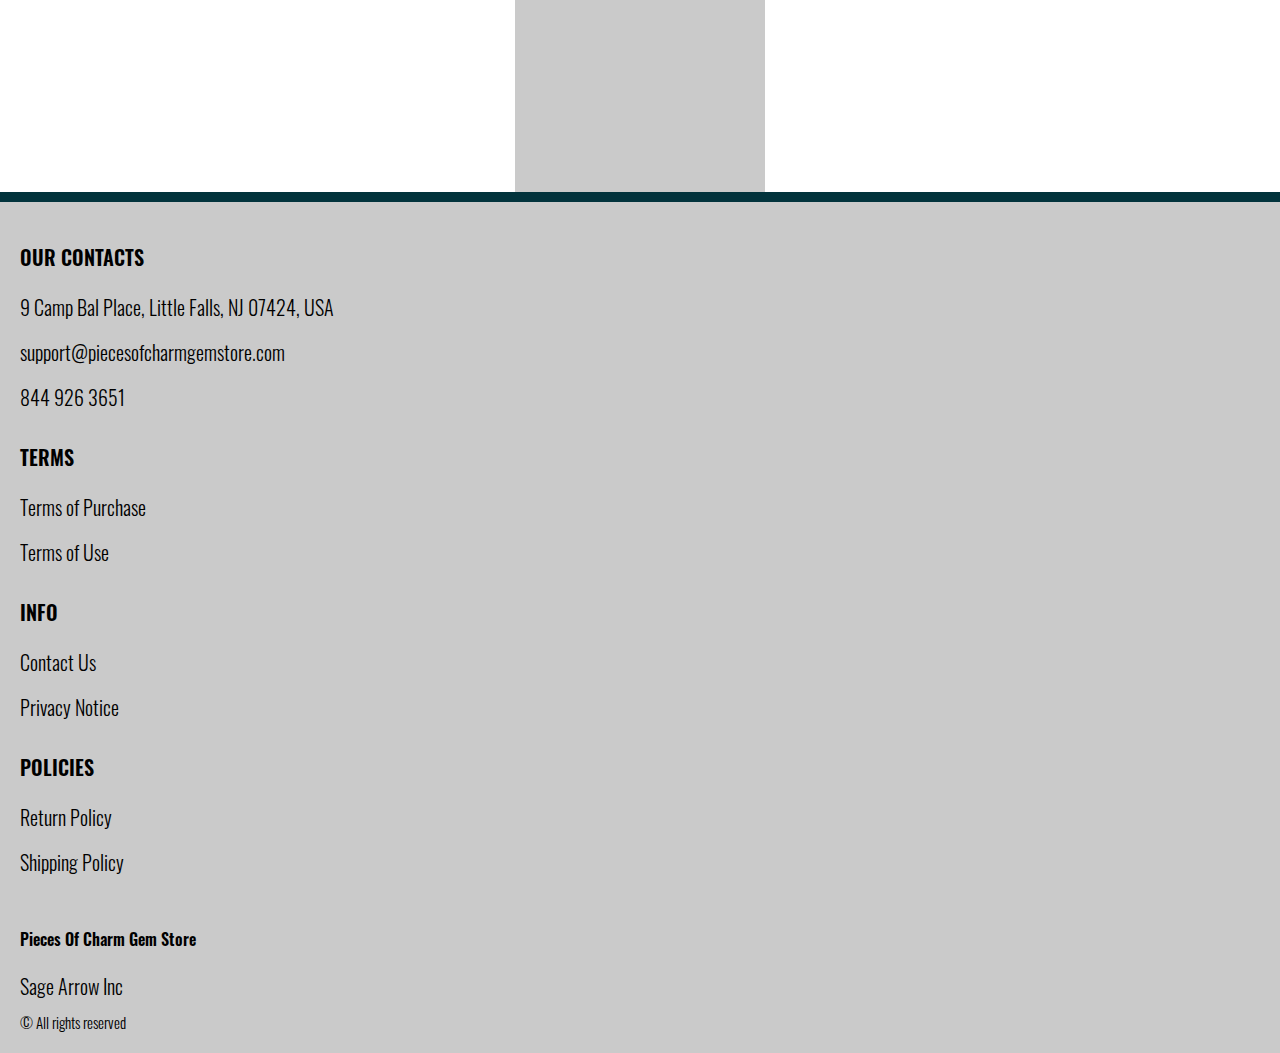
==== commit 45f7b844: "Add jQuery 10.03.24" ====
--- a/index.html
+++ b/index.html
@@ -251,7 +251,7 @@
 
 
 
-
+ <script src="./js/jquery-3.7.1.js"></script>
   <script type='text/javascript' src='https://thebestproductmanager.com/products/prices-nxg-object'></script>
   <script type="module" src="./js/cart.js"></script>
   <script type="module" src="./js/add-to-cart.js"></script>
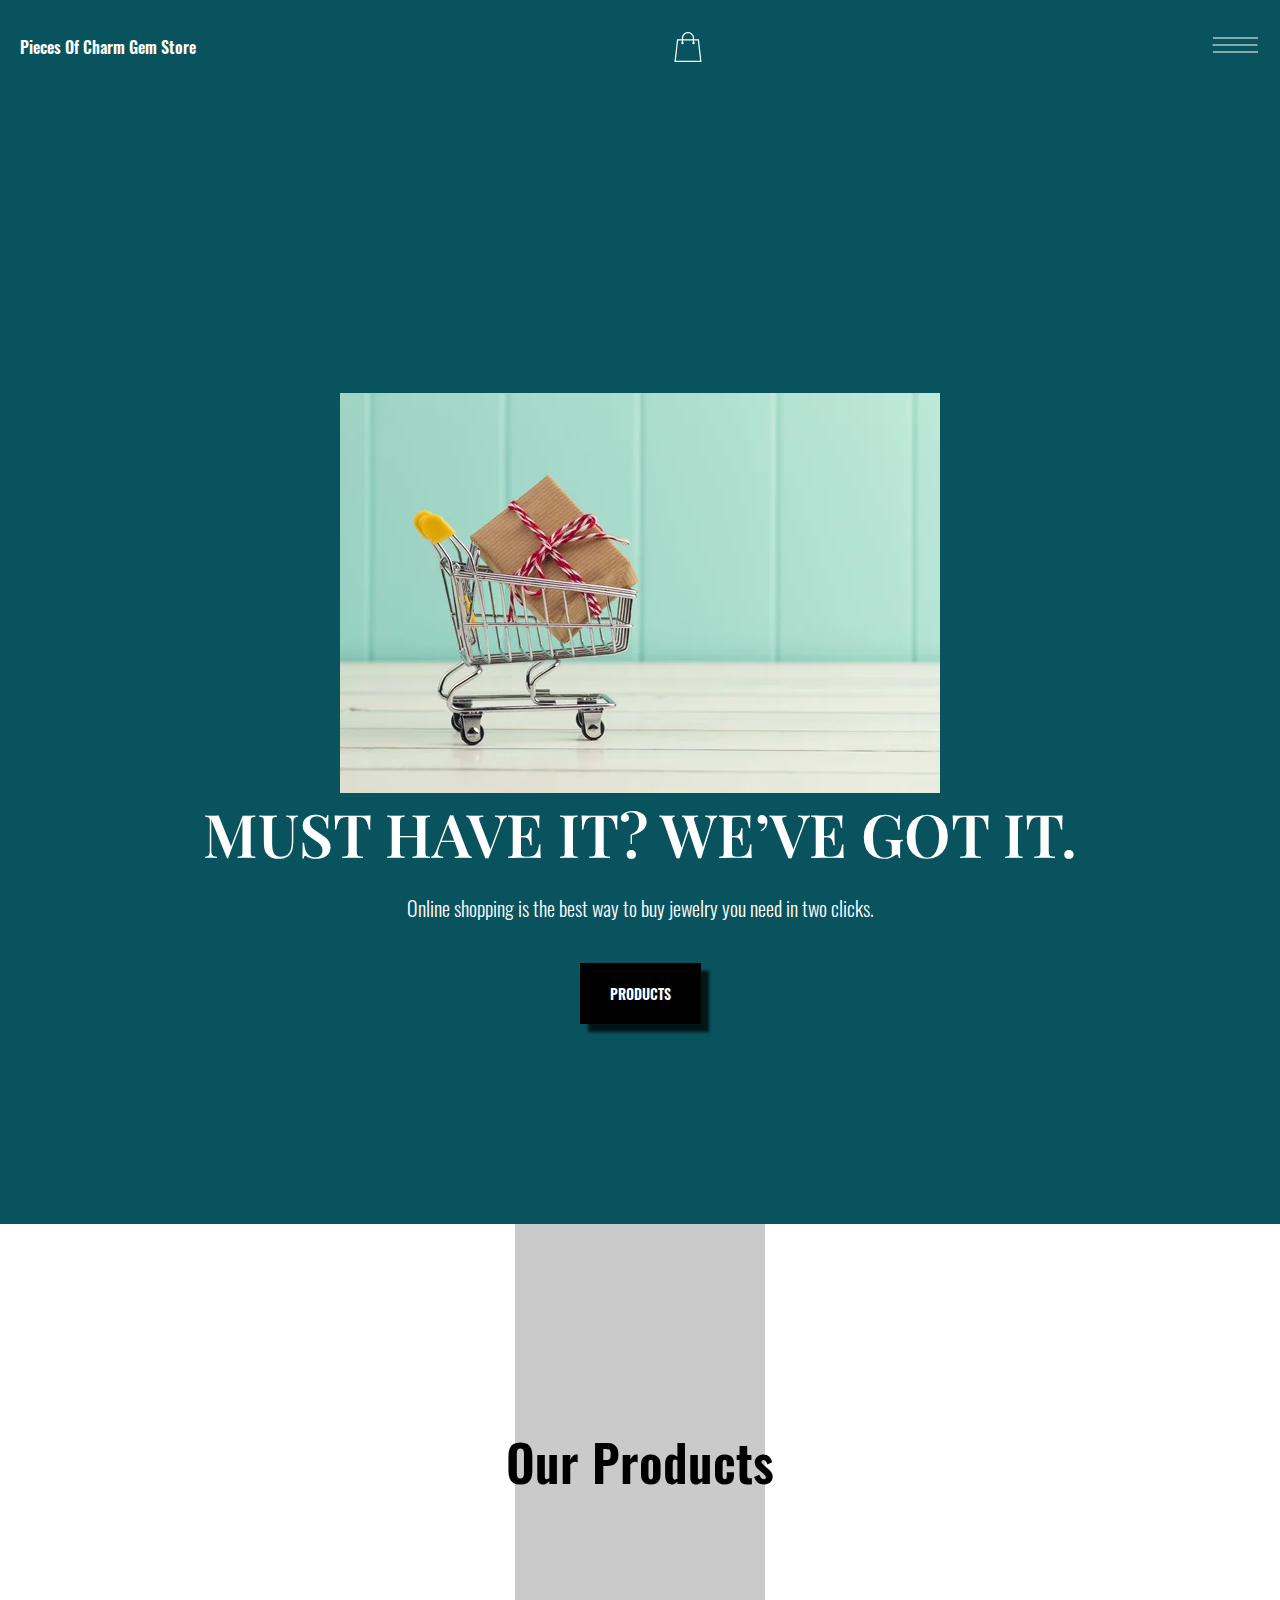
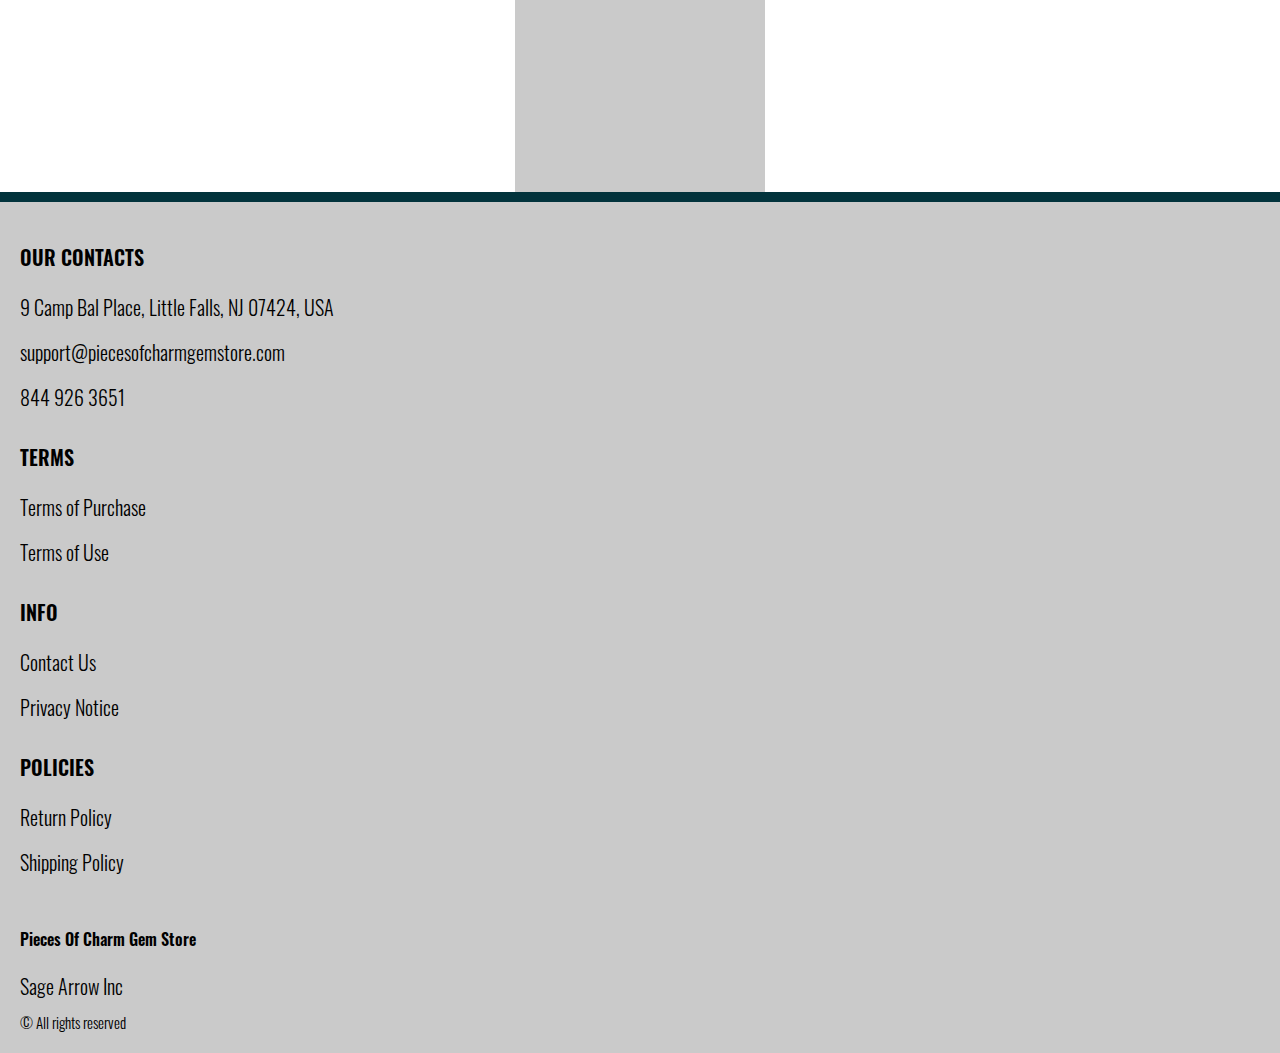
==== commit 2fa9d465: "Shop.html changes 13.03.24" ====
--- a/index.html
+++ b/index.html
@@ -140,7 +140,7 @@
             <div class="text-block">
               <h1 class="title js_main-title"></h1>
             <p class="text js_sub-title"></p>
-              <a href="./shop.html" class="btn">my cart</a>  
+              <a href="#products" class="btn">products</a>  
             </div>
           
           </div>
@@ -155,7 +155,7 @@
 
       <div class="products__wrapper hero-products">
         <div class="container">
-        <section class="products">
+        <section class="products" id="products">
           <h3 class="products__title">Our Products</h3>
             <div class="sub-title__box">
               <p class="text success-message js_success-message">Success! You have added <span
